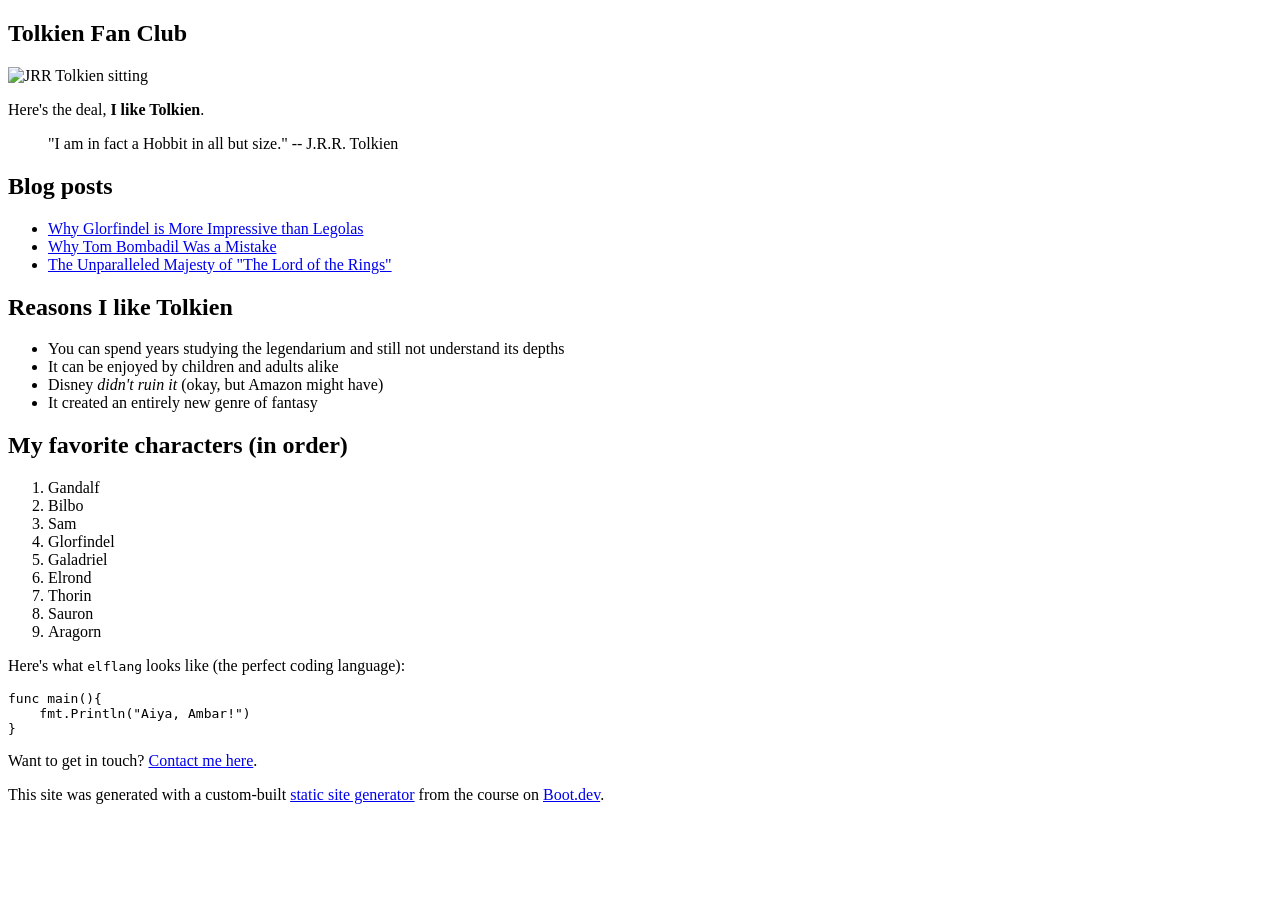
==== docs/index.html @ e8990bbd "feat: prepare project for GitHub Pages and subdirectory deployment Changed output directory to /docs" ====
<!doctype html>
<html>
  <head>
    <meta charset="utf-8" />
    <meta name="viewport" content="width=device-width, initial-scale=1" />
    <title>Tolkien Fan Club</title>
    <link href="/index.css" rel="stylesheet" />
  </head>

  <body>
    <article><div><h1>Tolkien Fan Club</h1><p><img src="/images/tolkien.png" alt="JRR Tolkien sitting"></img></p><p>Here's the deal, <b>I like Tolkien</b>.</p><blockquote>"I am in fact a Hobbit in all but size."  -- J.R.R. Tolkien</blockquote><h2>Blog posts</h2><ul><li><a href="/blog/glorfindel">Why Glorfindel is More Impressive than Legolas</a></li><li><a href="/blog/tom">Why Tom Bombadil Was a Mistake</a></li><li><a href="/blog/majesty">The Unparalleled Majesty of "The Lord of the Rings"</a></li></ul><h2>Reasons I like Tolkien</h2><ul><li>You can spend years studying the legendarium and still not understand its depths</li><li>It can be enjoyed by children and adults alike</li><li>Disney <i>didn't ruin it</i> (okay, but Amazon might have)</li><li>It created an entirely new genre of fantasy</li></ul><h2>My favorite characters (in order)</h2><ol><li>Gandalf</li><li>Bilbo</li><li>Sam</li><li>Glorfindel</li><li>Galadriel</li><li>Elrond</li><li>Thorin</li><li>Sauron</li><li>Aragorn</li></ol><p>Here's what <code>elflang</code> looks like (the perfect coding language):</p><pre><code>func main(){
    fmt.Println("Aiya, Ambar!")
}
</code></pre><p>Want to get in touch? <a href="/contact">Contact me here</a>.</p><p>This site was generated with a custom-built <a href="https://www.boot.dev/courses/build-static-site-generator-python">static site generator</a> from the course on <a href="https://www.boot.dev">Boot.dev</a>.</p></div></article>
  </body>
</html>
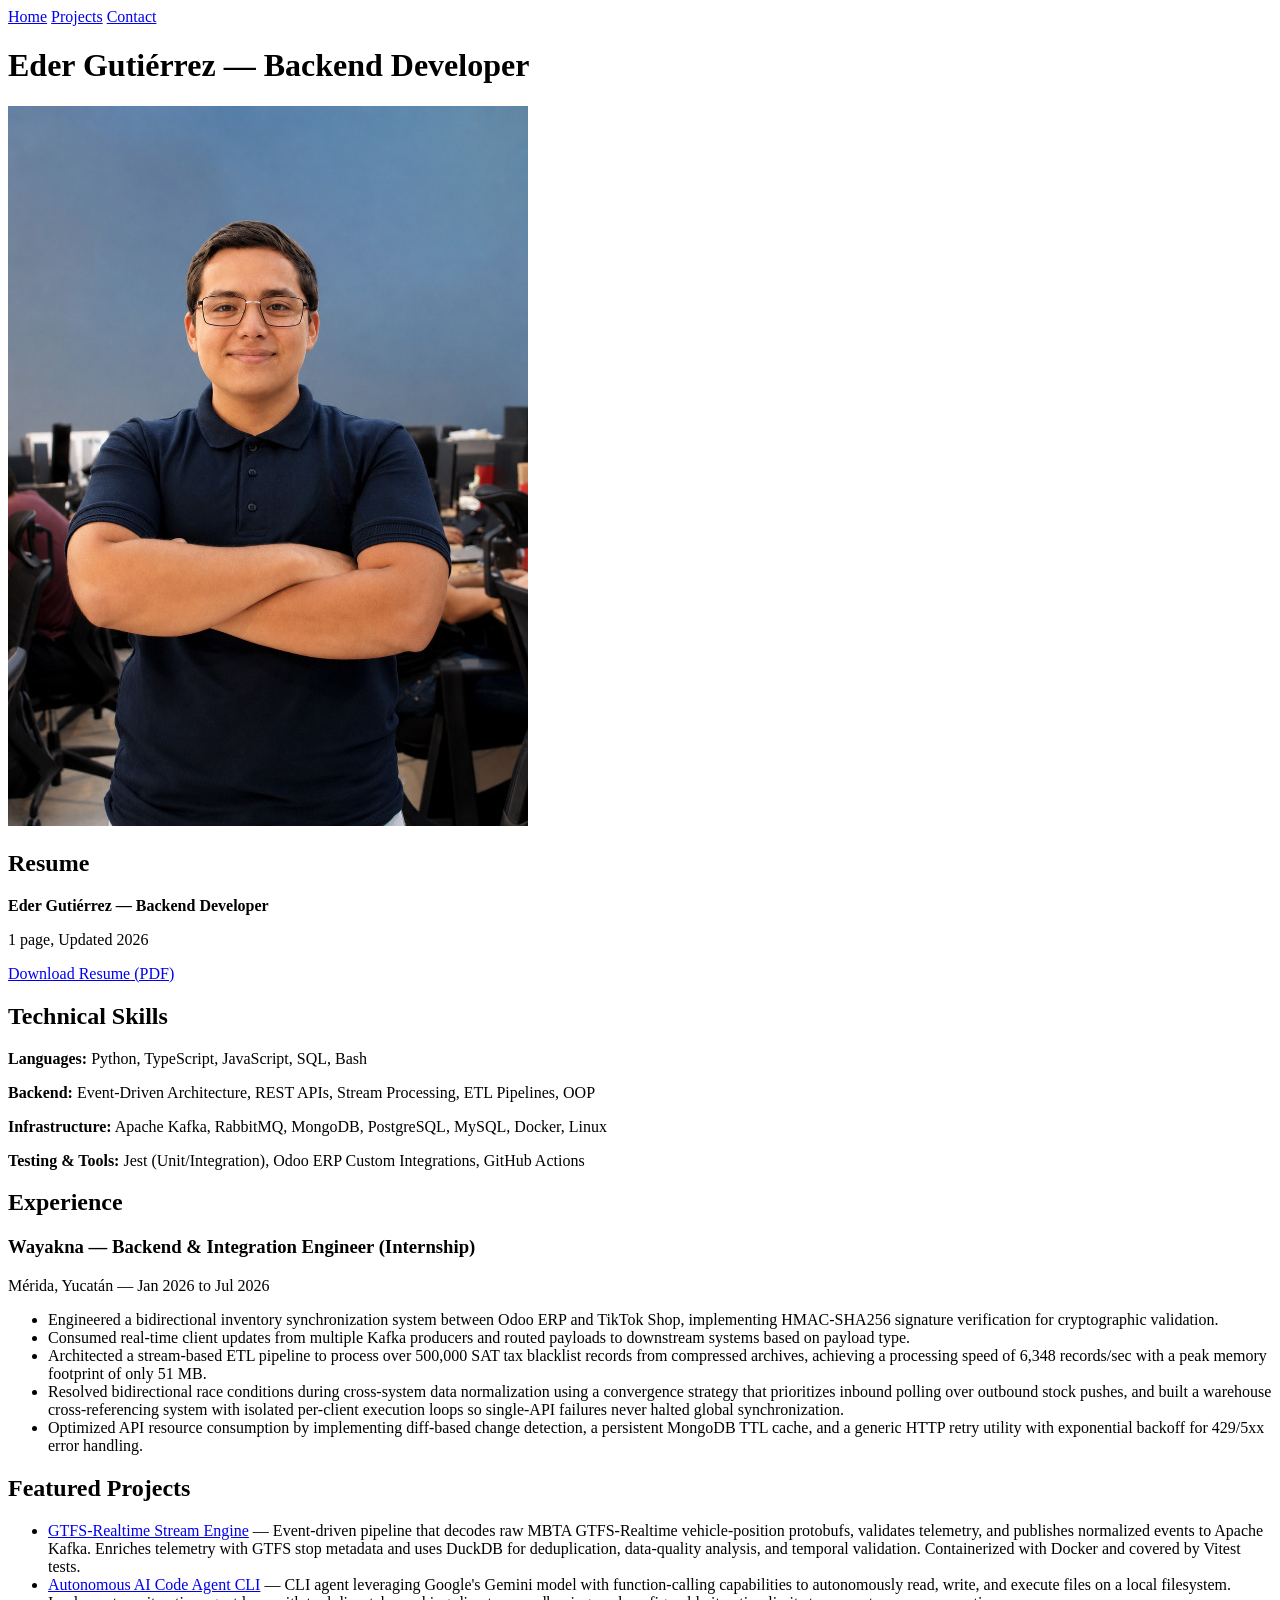
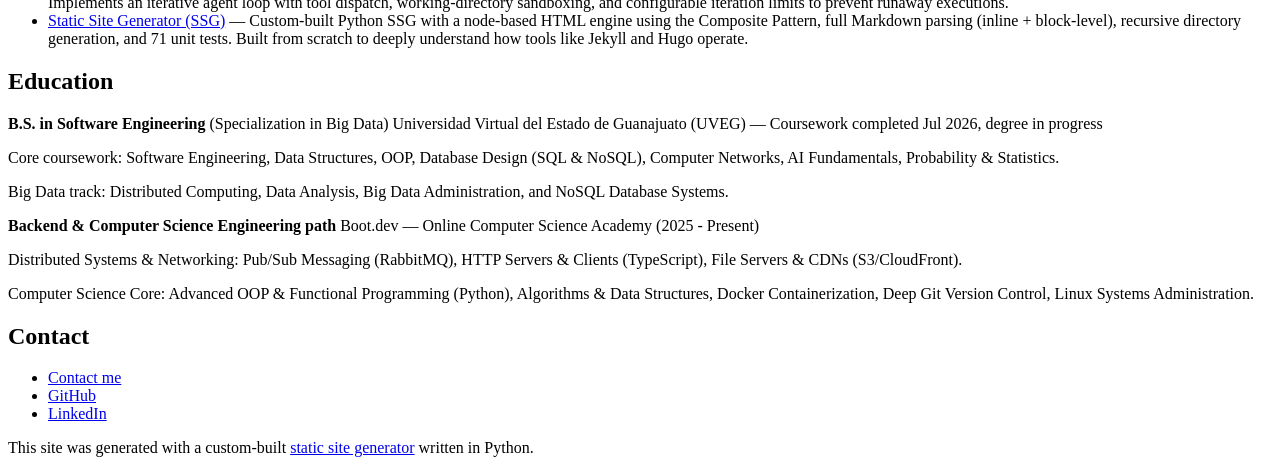
==== commit 79d9c328: "feat: Implemented personal page" ====
--- a/docs/index.html
+++ b/docs/index.html
@@ -1,16 +1,17 @@
 <!doctype html>
-<html>
+<html lang="en">
   <head>
     <meta charset="utf-8" />
     <meta name="viewport" content="width=device-width, initial-scale=1" />
-    <title>Tolkien Fan Club</title>
-    <link href="/index.css" rel="stylesheet" />
+    <title>Eder Gutiérrez — Backend Developer</title>
+    <link href="/Static-Site-Generator-in-Python/index.css" rel="stylesheet" />
   </head>
-
   <body>
-    <article><div><h1>Tolkien Fan Club</h1><p><img src="/images/tolkien.png" alt="JRR Tolkien sitting"></img></p><p>Here's the deal, <b>I like Tolkien</b>.</p><blockquote>"I am in fact a Hobbit in all but size."  -- J.R.R. Tolkien</blockquote><h2>Blog posts</h2><ul><li><a href="/blog/glorfindel">Why Glorfindel is More Impressive than Legolas</a></li><li><a href="/blog/tom">Why Tom Bombadil Was a Mistake</a></li><li><a href="/blog/majesty">The Unparalleled Majesty of "The Lord of the Rings"</a></li></ul><h2>Reasons I like Tolkien</h2><ul><li>You can spend years studying the legendarium and still not understand its depths</li><li>It can be enjoyed by children and adults alike</li><li>Disney <i>didn't ruin it</i> (okay, but Amazon might have)</li><li>It created an entirely new genre of fantasy</li></ul><h2>My favorite characters (in order)</h2><ol><li>Gandalf</li><li>Bilbo</li><li>Sam</li><li>Glorfindel</li><li>Galadriel</li><li>Elrond</li><li>Thorin</li><li>Sauron</li><li>Aragorn</li></ol><p>Here's what <code>elflang</code> looks like (the perfect coding language):</p><pre><code>func main(){
-    fmt.Println("Aiya, Ambar!")
-}
-</code></pre><p>Want to get in touch? <a href="/contact">Contact me here</a>.</p><p>This site was generated with a custom-built <a href="https://www.boot.dev/courses/build-static-site-generator-python">static site generator</a> from the course on <a href="https://www.boot.dev">Boot.dev</a>.</p></div></article>
+    <nav>
+      <a href="/Static-Site-Generator-in-Python/">Home</a>
+      <a href="/Static-Site-Generator-in-Python/projects">Projects</a>
+      <a href="/Static-Site-Generator-in-Python/contact">Contact</a>
+    </nav>
+    <main><div><h1>Eder Gutiérrez — Backend Developer</h1><p><img src="images/pp.jpeg" alt="Eder Gutiérrez"></img></p><h2>Resume</h2><p><b>Eder Gutiérrez — Backend Developer</b></p><p>1 page, Updated 2026</p><p><a href="/Static-Site-Generator-in-Python/resume/Eder_Gutierrez_Resume.pdf">Download Resume (PDF)</a></p><h2>Technical Skills</h2><p><b>Languages:</b> Python, TypeScript, JavaScript, SQL, Bash</p><p><b>Backend:</b> Event-Driven Architecture, REST APIs, Stream Processing, ETL Pipelines, OOP</p><p><b>Infrastructure:</b> Apache Kafka, RabbitMQ, MongoDB, PostgreSQL, MySQL, Docker, Linux</p><p><b>Testing & Tools:</b> Jest (Unit/Integration), Odoo ERP Custom Integrations, GitHub Actions</p><h2>Experience</h2><h3>Wayakna — Backend & Integration Engineer (Internship)</h3><p>Mérida, Yucatán — Jan 2026 to Jul 2026</p><ul><li>Engineered a bidirectional inventory synchronization system between Odoo ERP and TikTok Shop, implementing HMAC-SHA256 signature verification for cryptographic validation.</li><li>Consumed real-time client updates from multiple Kafka producers and routed payloads to downstream systems based on payload type.</li><li>Architected a stream-based ETL pipeline to process over 500,000 SAT tax blacklist records from compressed archives, achieving a processing speed of 6,348 records/sec with a peak memory footprint of only 51 MB.</li><li>Resolved bidirectional race conditions during cross-system data normalization using a convergence strategy that prioritizes inbound polling over outbound stock pushes, and built a warehouse cross-referencing system with isolated per-client execution loops so single-API failures never halted global synchronization.</li><li>Optimized API resource consumption by implementing diff-based change detection, a persistent MongoDB TTL cache, and a generic HTTP retry utility with exponential backoff for 429/5xx error handling.</li></ul><h2>Featured Projects</h2><ul><li><a href="/Static-Site-Generator-in-Python/projects/gtfs-realtime-stream-engine">GTFS-Realtime Stream Engine</a> — Event-driven pipeline that decodes raw MBTA GTFS-Realtime vehicle-position protobufs, validates telemetry, and publishes normalized events to Apache Kafka. Enriches telemetry with GTFS stop metadata and uses DuckDB for deduplication, data-quality analysis, and temporal validation. Containerized with Docker and covered by Vitest tests.</li><li><a href="/Static-Site-Generator-in-Python/projects/llm-agent">Autonomous AI Code Agent CLI</a> — CLI agent leveraging Google's Gemini model with function-calling capabilities to autonomously read, write, and execute files on a local filesystem. Implements an iterative agent loop with tool dispatch, working-directory sandboxing, and configurable iteration limits to prevent runaway executions.</li><li><a href="/Static-Site-Generator-in-Python/projects/ssg">Static Site Generator (SSG)</a> — Custom-built Python SSG with a node-based HTML engine using the Composite Pattern, full Markdown parsing (inline + block-level), recursive directory generation, and 71 unit tests. Built from scratch to deeply understand how tools like Jekyll and Hugo operate.</li></ul><h2>Education</h2><p><b>B.S. in Software Engineering</b> (Specialization in Big Data) Universidad Virtual del Estado de Guanajuato (UVEG) — Coursework completed Jul 2026, degree in progress</p><p>Core coursework: Software Engineering, Data Structures, OOP, Database Design (SQL & NoSQL), Computer Networks, AI Fundamentals, Probability & Statistics.</p><p>Big Data track: Distributed Computing, Data Analysis, Big Data Administration, and NoSQL Database Systems.</p><p><b>Backend & Computer Science Engineering path</b> Boot.dev — Online Computer Science Academy (2025 - Present)</p><p>Distributed Systems & Networking: Pub/Sub Messaging (RabbitMQ), HTTP Servers & Clients (TypeScript), File Servers & CDNs (S3/CloudFront).</p><p>Computer Science Core: Advanced OOP & Functional Programming (Python), Algorithms & Data Structures, Docker Containerization, Deep Git Version Control, Linux Systems Administration.</p><h2>Contact</h2><ul><li><a href="/Static-Site-Generator-in-Python/contact">Contact me</a></li><li><a href="https://github.com/EderGtz">GitHub</a></li><li><a href="https://linkedin.com/in/edergutierrezc">LinkedIn</a></li></ul><p>This site was generated with a custom-built <a href="https://github.com/EderGtz/SSG">static site generator</a> written in Python.</p></div></main>
   </body>
 </html>
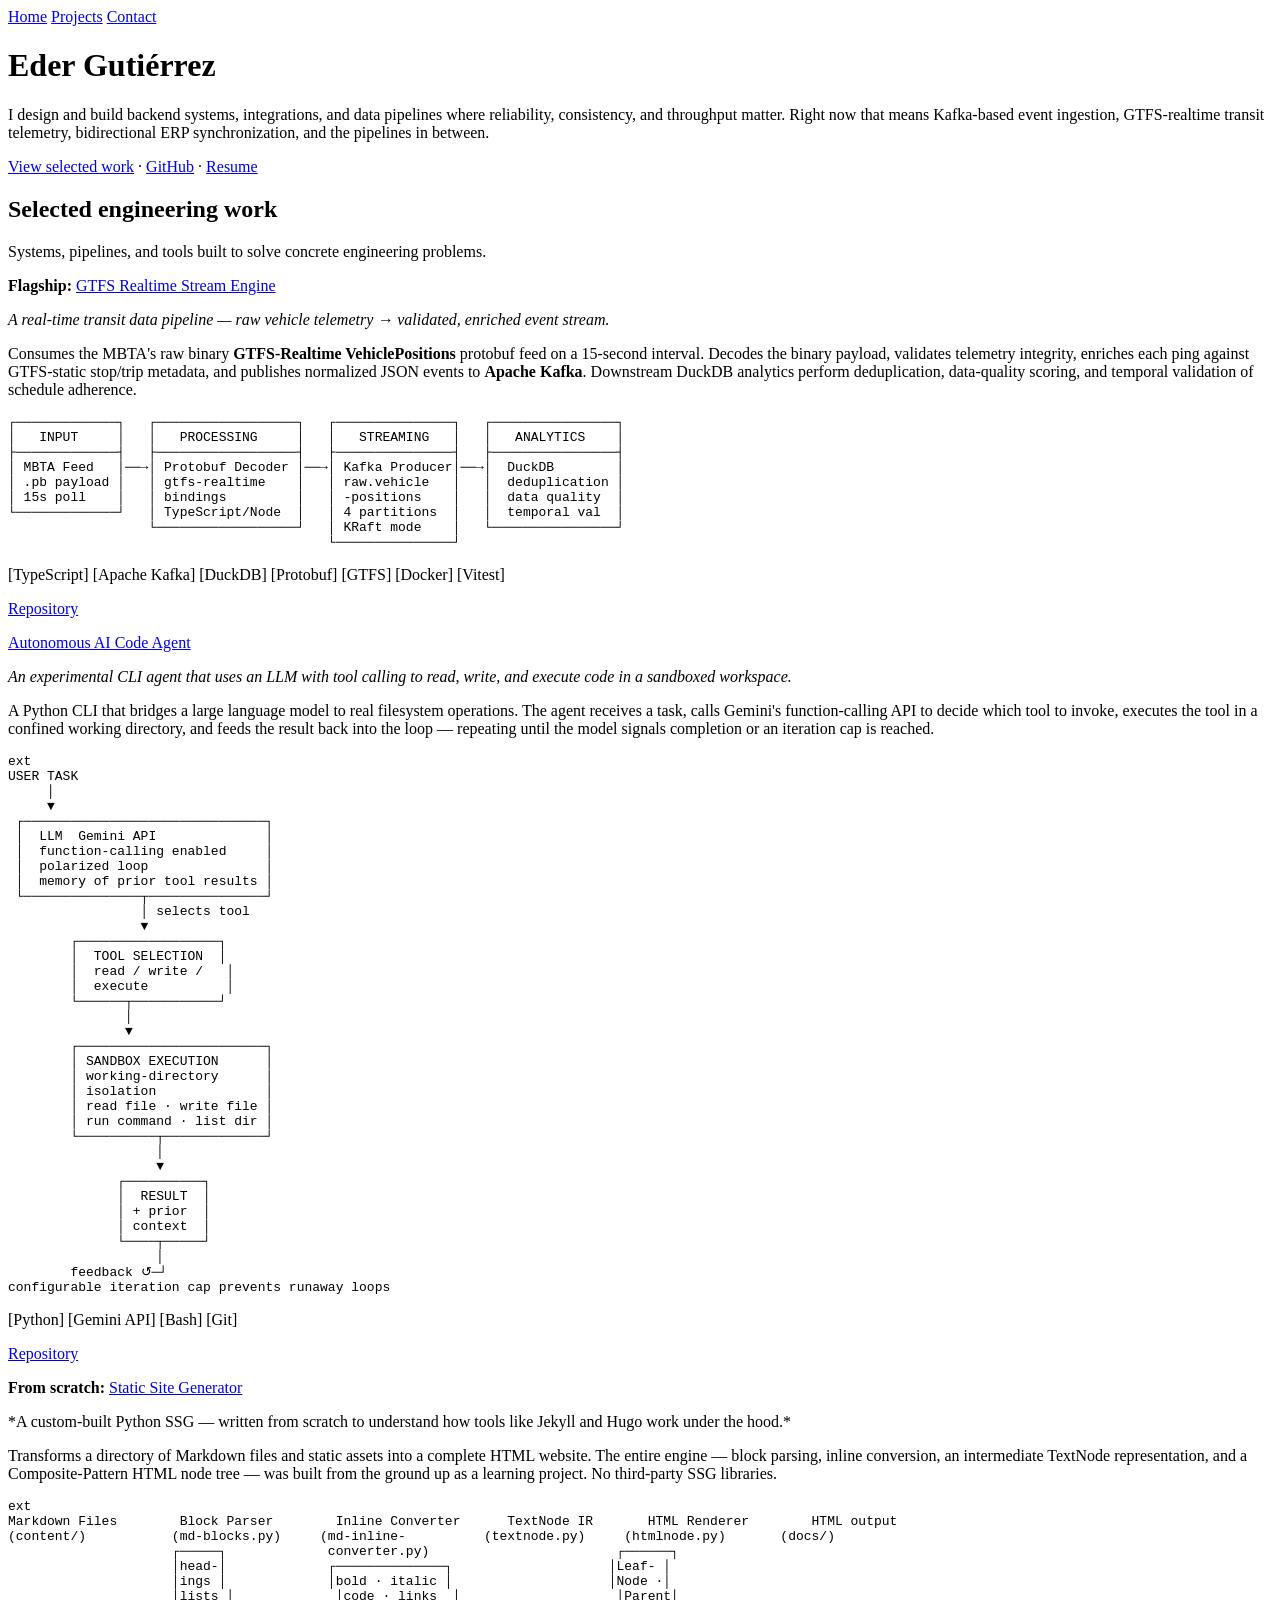
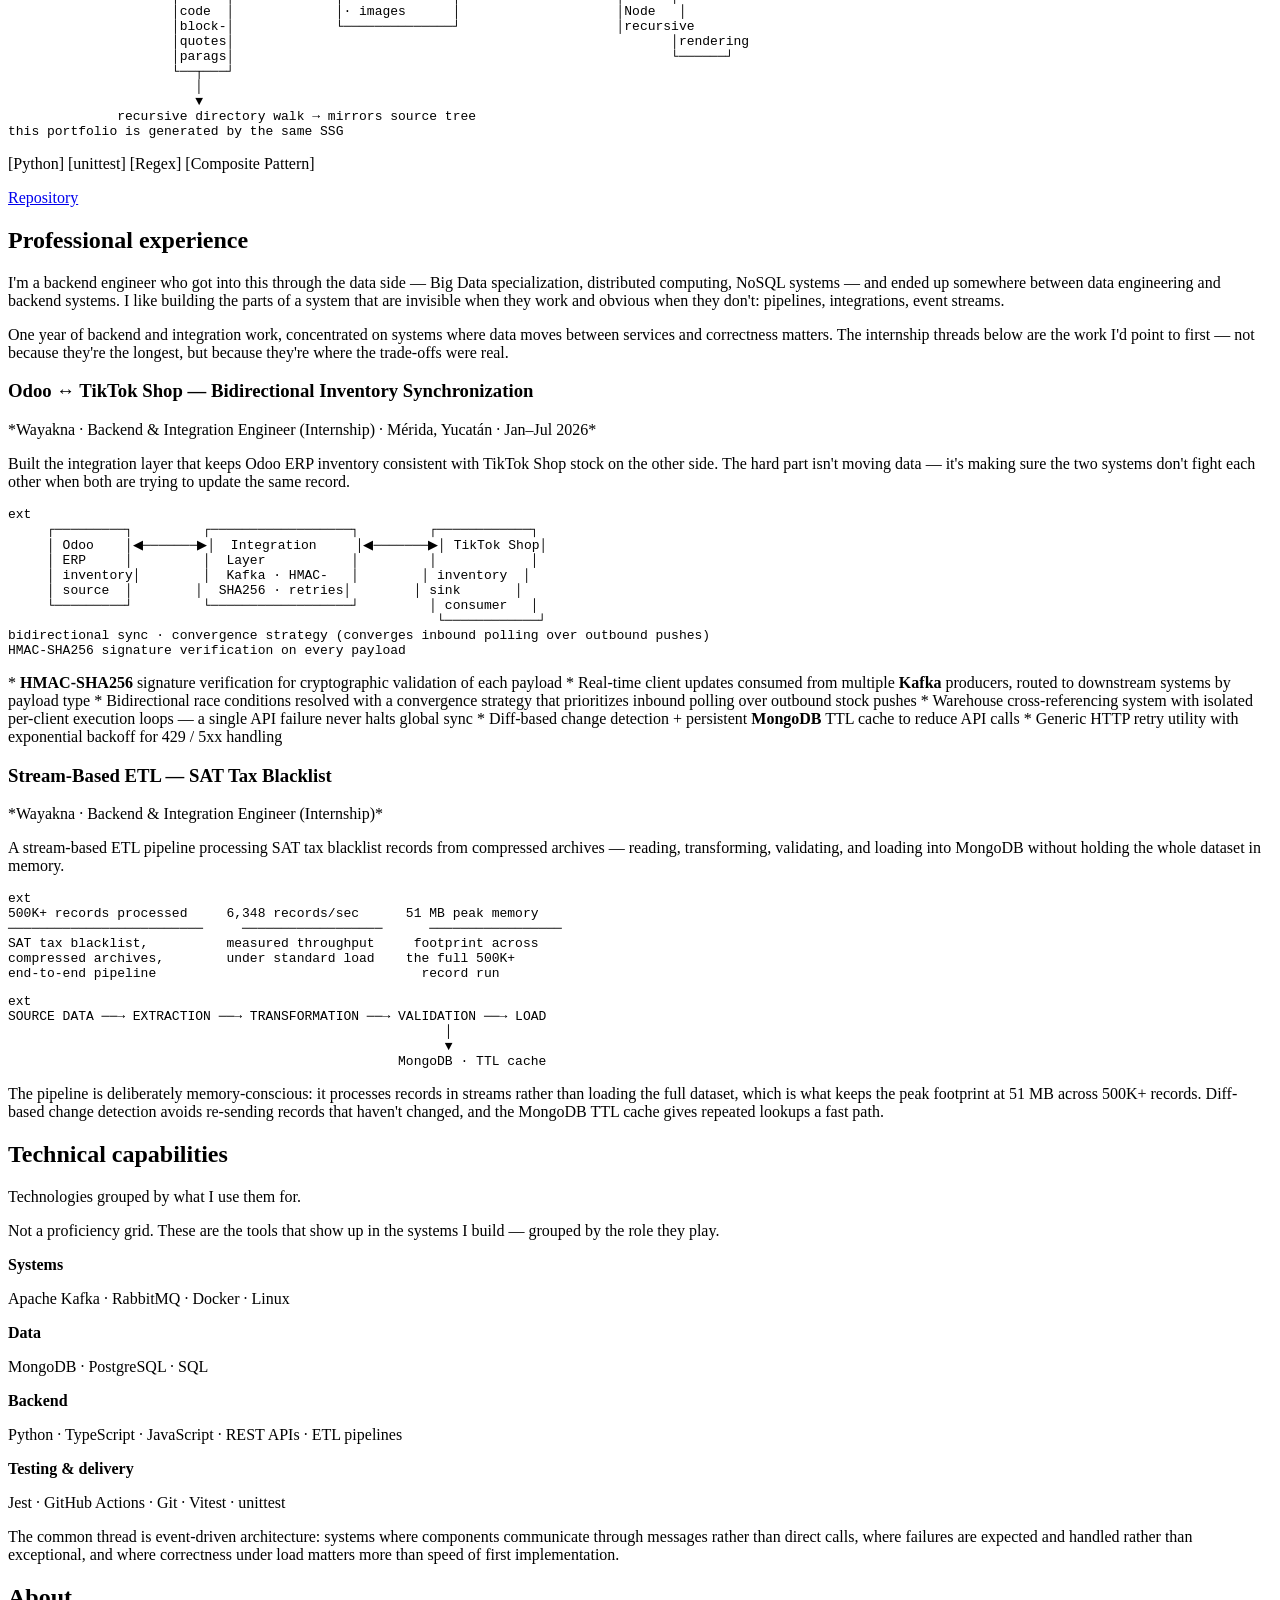
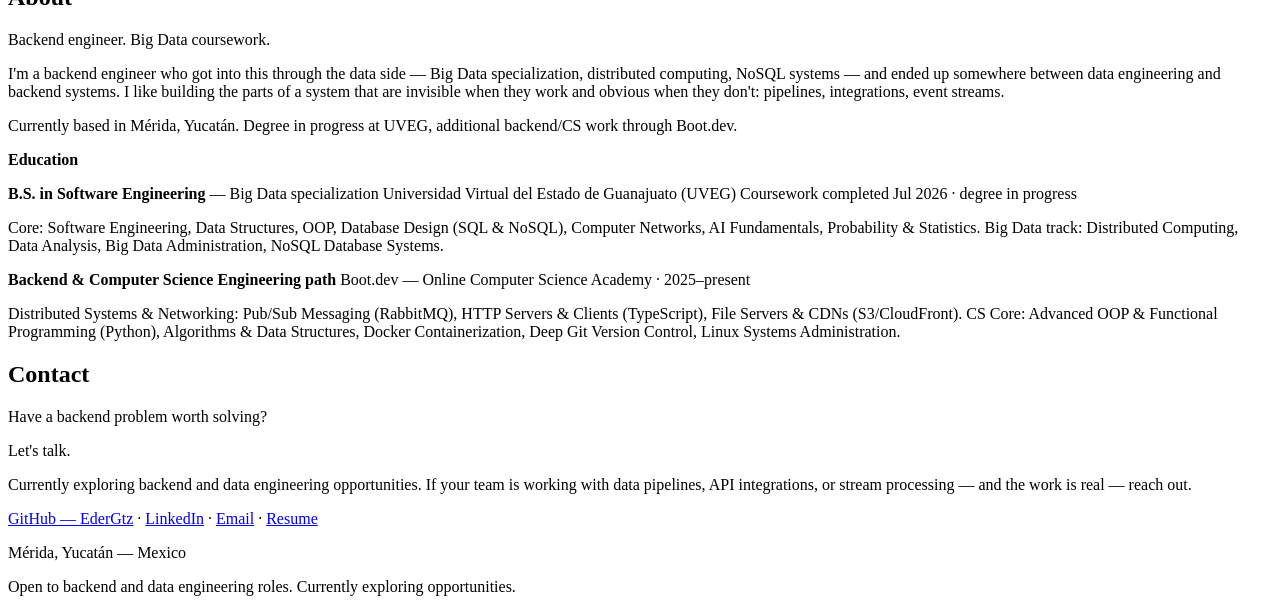
==== commit 0abf6e64: "Refactor project links and styles across documentation - Updated project links in index.html files t" ====
--- a/docs/index.html
+++ b/docs/index.html
@@ -3,15 +3,97 @@
   <head>
     <meta charset="utf-8" />
     <meta name="viewport" content="width=device-width, initial-scale=1" />
-    <title>Eder Gutiérrez — Backend Developer</title>
-    <link href="/Static-Site-Generator-in-Python/index.css" rel="stylesheet" />
+    <title>Eder Gutiérrez</title>
+    <link href="/index.css" rel="stylesheet" />
   </head>
   <body>
     <nav>
-      <a href="/Static-Site-Generator-in-Python/">Home</a>
-      <a href="/Static-Site-Generator-in-Python/projects">Projects</a>
-      <a href="/Static-Site-Generator-in-Python/contact">Contact</a>
+      <a href="/">Home</a>
+      <a href="/projects">Projects</a>
+      <a href="/contact">Contact</a>
     </nav>
-    <main><div><h1>Eder Gutiérrez — Backend Developer</h1><p><img src="images/pp.jpeg" alt="Eder Gutiérrez"></img></p><h2>Resume</h2><p><b>Eder Gutiérrez — Backend Developer</b></p><p>1 page, Updated 2026</p><p><a href="/Static-Site-Generator-in-Python/resume/Eder_Gutierrez_Resume.pdf">Download Resume (PDF)</a></p><h2>Technical Skills</h2><p><b>Languages:</b> Python, TypeScript, JavaScript, SQL, Bash</p><p><b>Backend:</b> Event-Driven Architecture, REST APIs, Stream Processing, ETL Pipelines, OOP</p><p><b>Infrastructure:</b> Apache Kafka, RabbitMQ, MongoDB, PostgreSQL, MySQL, Docker, Linux</p><p><b>Testing & Tools:</b> Jest (Unit/Integration), Odoo ERP Custom Integrations, GitHub Actions</p><h2>Experience</h2><h3>Wayakna — Backend & Integration Engineer (Internship)</h3><p>Mérida, Yucatán — Jan 2026 to Jul 2026</p><ul><li>Engineered a bidirectional inventory synchronization system between Odoo ERP and TikTok Shop, implementing HMAC-SHA256 signature verification for cryptographic validation.</li><li>Consumed real-time client updates from multiple Kafka producers and routed payloads to downstream systems based on payload type.</li><li>Architected a stream-based ETL pipeline to process over 500,000 SAT tax blacklist records from compressed archives, achieving a processing speed of 6,348 records/sec with a peak memory footprint of only 51 MB.</li><li>Resolved bidirectional race conditions during cross-system data normalization using a convergence strategy that prioritizes inbound polling over outbound stock pushes, and built a warehouse cross-referencing system with isolated per-client execution loops so single-API failures never halted global synchronization.</li><li>Optimized API resource consumption by implementing diff-based change detection, a persistent MongoDB TTL cache, and a generic HTTP retry utility with exponential backoff for 429/5xx error handling.</li></ul><h2>Featured Projects</h2><ul><li><a href="/Static-Site-Generator-in-Python/projects/gtfs-realtime-stream-engine">GTFS-Realtime Stream Engine</a> — Event-driven pipeline that decodes raw MBTA GTFS-Realtime vehicle-position protobufs, validates telemetry, and publishes normalized events to Apache Kafka. Enriches telemetry with GTFS stop metadata and uses DuckDB for deduplication, data-quality analysis, and temporal validation. Containerized with Docker and covered by Vitest tests.</li><li><a href="/Static-Site-Generator-in-Python/projects/llm-agent">Autonomous AI Code Agent CLI</a> — CLI agent leveraging Google's Gemini model with function-calling capabilities to autonomously read, write, and execute files on a local filesystem. Implements an iterative agent loop with tool dispatch, working-directory sandboxing, and configurable iteration limits to prevent runaway executions.</li><li><a href="/Static-Site-Generator-in-Python/projects/ssg">Static Site Generator (SSG)</a> — Custom-built Python SSG with a node-based HTML engine using the Composite Pattern, full Markdown parsing (inline + block-level), recursive directory generation, and 71 unit tests. Built from scratch to deeply understand how tools like Jekyll and Hugo operate.</li></ul><h2>Education</h2><p><b>B.S. in Software Engineering</b> (Specialization in Big Data) Universidad Virtual del Estado de Guanajuato (UVEG) — Coursework completed Jul 2026, degree in progress</p><p>Core coursework: Software Engineering, Data Structures, OOP, Database Design (SQL & NoSQL), Computer Networks, AI Fundamentals, Probability & Statistics.</p><p>Big Data track: Distributed Computing, Data Analysis, Big Data Administration, and NoSQL Database Systems.</p><p><b>Backend & Computer Science Engineering path</b> Boot.dev — Online Computer Science Academy (2025 - Present)</p><p>Distributed Systems & Networking: Pub/Sub Messaging (RabbitMQ), HTTP Servers & Clients (TypeScript), File Servers & CDNs (S3/CloudFront).</p><p>Computer Science Core: Advanced OOP & Functional Programming (Python), Algorithms & Data Structures, Docker Containerization, Deep Git Version Control, Linux Systems Administration.</p><h2>Contact</h2><ul><li><a href="/Static-Site-Generator-in-Python/contact">Contact me</a></li><li><a href="https://github.com/EderGtz">GitHub</a></li><li><a href="https://linkedin.com/in/edergutierrezc">LinkedIn</a></li></ul><p>This site was generated with a custom-built <a href="https://github.com/EderGtz/SSG">static site generator</a> written in Python.</p></div></main>
+    <main><div><h1>Eder Gutiérrez</h1><p>I design and build backend systems, integrations, and data pipelines where reliability, consistency, and throughput matter. Right now that means Kafka-based event ingestion, GTFS-realtime transit telemetry, bidirectional ERP synchronization, and the pipelines in between.</p><p><a href="/projects">View selected work</a> · <a href="https://github.com/EderGtz">GitHub</a> · <a href="/resume/Eder_Gutierrez_Resume.pdf">Resume</a></p><h2>Selected engineering work</h2><p>Systems, pipelines, and tools built to solve concrete engineering problems.</p><p><b>Flagship:</b> <a href="/projects/gtfs-realtime-stream-engine">GTFS Realtime Stream Engine</a></p><p><i>A real-time transit data pipeline — raw vehicle telemetry → validated, enriched event stream.</i></p><p>Consumes the MBTA's raw binary <b>GTFS-Realtime VehiclePositions</b> protobuf feed on a 15-second interval. Decodes the binary payload, validates telemetry integrity, enriches each ping against GTFS-static stop/trip metadata, and publishes normalized JSON events to <b>Apache Kafka</b>. Downstream DuckDB analytics perform deduplication, data-quality scoring, and temporal validation of schedule adherence.</p><pre><code>┌─────────────┐   ┌──────────────────┐   ┌───────────────┐   ┌────────────────┐
+│   INPUT     │   │   PROCESSING     │   │   STREAMING   │   │   ANALYTICS    │
+├─────────────┤   ├──────────────────┤   ├───────────────┤   ├────────────────┤
+│ MBTA Feed   │──→│ Protobuf Decoder │──→│ Kafka Producer│──→│  DuckDB        │
+│ .pb payload │   │ gtfs-realtime    │   │ raw.vehicle   │   │  deduplication │
+│ 15s poll    │   │ bindings         │   │ -positions    │   │  data quality  │
+└─────────────┘   │ TypeScript/Node  │   │ 4 partitions  │   │  temporal val  │
+                  └──────────────────┘   │ KRaft mode    │   └────────────────┘
+                                         └───────────────┘
+</code></pre><p>[TypeScript] [Apache Kafka] [DuckDB] [Protobuf] [GTFS] [Docker] [Vitest]</p><p><a href="https://github.com/EderGtz/GTFS-Realtime-Stream-Engine">Repository</a></p><p><a href="/projects/llm-agent">Autonomous AI Code Agent</a></p><p><i>An experimental CLI agent that uses an LLM with tool calling to read, write, and execute code in a sandboxed workspace.</i></p><p>A Python CLI that bridges a large language model to real filesystem operations. The agent receives a task, calls Gemini's function-calling API to decide which tool to invoke, executes the tool in a confined working directory, and feeds the result back into the loop — repeating until the model signals completion or an iteration cap is reached.</p><pre><code>ext
+USER TASK
+     │
+     ▼
+ ┌───────────────────────────────┐
+ │  LLM  Gemini API              │
+ │  function-calling enabled     │
+ │  polarized loop               │
+ │  memory of prior tool results │
+ └───────────────┬───────────────┘
+                 │ selects tool
+                 ▼
+        ┌──────────────────┐
+        │  TOOL SELECTION  │
+        │  read / write /   │
+        │  execute          │
+        └──────┬───────────┘
+               │
+               ▼
+        ┌────────────────────────┐
+        │ SANDBOX EXECUTION      │
+        │ working-directory      │
+        │ isolation              │
+        │ read file · write file │
+        │ run command · list dir │
+        └──────────┬─────────────┘
+                   │
+                   ▼
+              ┌──────────┐
+              │  RESULT  │
+              │ + prior  │
+              │ context  │
+              └────┬─────┘
+                   │
+        feedback ↺─┘
+configurable iteration cap prevents runaway loops
+</code></pre><p>[Python] [Gemini API] [Bash] [Git]</p><p><a href="https://github.com/EderGtz/LLM-Agent">Repository</a></p><p><b>From scratch:</b> <a href="/projects/ssg">Static Site Generator</a></p><p>*A custom-built Python SSG — written from scratch to understand how tools like Jekyll and Hugo work under the hood.*</p><p>Transforms a directory of Markdown files and static assets into a complete HTML website. The entire engine — block parsing, inline conversion, an intermediate TextNode representation, and a Composite-Pattern HTML node tree — was built from the ground up as a learning project. No third-party SSG libraries.</p><pre><code>ext
+Markdown Files        Block Parser        Inline Converter      TextNode IR       HTML Renderer        HTML output
+(content/)           (md-blocks.py)     (md-inline-          (textnode.py)     (htmlnode.py)       (docs/)
+                     ┌─────┐             converter.py)                        ┌──────┐
+                     │head-│             ┌──────────────┐                    │Leaf- │
+                     │ings │             │bold · italic │                    │Node ·│
+                     │lists │             │code · links  │                    │Parent│
+                     │code  │             │· images      │                    │Node   │
+                     │block-│             └──────────────┘                    │recursive
+                     │quotes│                                                        │rendering
+                     │parags│                                                        └──────┘
+                     └──┬───┘
+                        │
+                        ▼
+              recursive directory walk → mirrors source tree
+this portfolio is generated by the same SSG
+</code></pre><p>[Python] [unittest] [Regex] [Composite Pattern]</p><p><a href="https://github.com/EderGtz/SSG">Repository</a></p><h2>Professional experience</h2><p>I'm a backend engineer who got into this through the data side — Big Data specialization, distributed computing, NoSQL systems — and ended up somewhere between data engineering and backend systems. I like building the parts of a system that are invisible when they work and obvious when they don't: pipelines, integrations, event streams.</p><p>One year of backend and integration work, concentrated on systems where data moves between services and correctness matters. The internship threads below are the work I'd point to first — not because they're the longest, but because they're where the trade-offs were real.</p><h3>Odoo ↔ TikTok Shop — Bidirectional Inventory Synchronization</h3><p>*Wayakna · Backend & Integration Engineer (Internship) · Mérida, Yucatán · Jan–Jul 2026*</p><p>Built the integration layer that keeps Odoo ERP inventory consistent with TikTok Shop stock on the other side. The hard part isn't moving data — it's making sure the two systems don't fight each other when both are trying to update the same record.</p><pre><code>ext
+     ┌─────────┐         ┌──────────────────┐         ┌────────────┐
+     │ Odoo    │◀───────▶│  Integration     │◀───────▶│ TikTok Shop│
+     │ ERP     │         │  Layer           │         │            │
+     │ inventory│        │  Kafka · HMAC-   │        │ inventory  │
+     │ source  │        │  SHA256 · retries│        │ sink       │
+     └─────────┘         └──────────────────┘         │ consumer   │
+                                                       └────────────┘
+bidirectional sync · convergence strategy (converges inbound polling over outbound pushes)
+HMAC-SHA256 signature verification on every payload
+</code></pre><p>* <b>HMAC-SHA256</b> signature verification for cryptographic validation of each payload * Real-time client updates consumed from multiple <b>Kafka</b> producers, routed to downstream systems by payload type * Bidirectional race conditions resolved with a convergence strategy that prioritizes inbound polling over outbound stock pushes * Warehouse cross-referencing system with isolated per-client execution loops — a single API failure never halts global sync * Diff-based change detection + persistent <b>MongoDB</b> TTL cache to reduce API calls * Generic HTTP retry utility with exponential backoff for 429 / 5xx handling</p><h3>Stream-Based ETL — SAT Tax Blacklist</h3><p>*Wayakna · Backend & Integration Engineer (Internship)*</p><p>A stream-based ETL pipeline processing SAT tax blacklist records from compressed archives — reading, transforming, validating, and loading into MongoDB without holding the whole dataset in memory.</p><pre><code>ext
+500K+ records processed     6,348 records/sec      51 MB peak memory
+─────────────────────────     ──────────────────      ─────────────────
+SAT tax blacklist,          measured throughput     footprint across
+compressed archives,        under standard load    the full 500K+
+end-to-end pipeline                                  record run
+</code></pre><pre><code>ext
+SOURCE DATA ──→ EXTRACTION ──→ TRANSFORMATION ──→ VALIDATION ──→ LOAD
+                                                        │
+                                                        ▼
+                                                  MongoDB · TTL cache
+</code></pre><p>The pipeline is deliberately memory-conscious: it processes records in streams rather than loading the full dataset, which is what keeps the peak footprint at 51 MB across 500K+ records. Diff-based change detection avoids re-sending records that haven't changed, and the MongoDB TTL cache gives repeated lookups a fast path.</p><h2>Technical capabilities</h2><p>Technologies grouped by what I use them for.</p><p>Not a proficiency grid. These are the tools that show up in the systems I build — grouped by the role they play.</p><p><b>Systems</b></p><p>Apache Kafka · RabbitMQ · Docker · Linux</p><p><b>Data</b></p><p>MongoDB · PostgreSQL · SQL</p><p><b>Backend</b></p><p>Python · TypeScript · JavaScript · REST APIs · ETL pipelines</p><p><b>Testing & delivery</b></p><p>Jest · GitHub Actions · Git · Vitest · unittest</p><p>The common thread is event-driven architecture: systems where components communicate through messages rather than direct calls, where failures are expected and handled rather than exceptional, and where correctness under load matters more than speed of first implementation.</p><h2>About</h2><p>Backend engineer. Big Data coursework.</p><p>I'm a backend engineer who got into this through the data side — Big Data specialization, distributed computing, NoSQL systems — and ended up somewhere between data engineering and backend systems. I like building the parts of a system that are invisible when they work and obvious when they don't: pipelines, integrations, event streams.</p><p>Currently based in Mérida, Yucatán. Degree in progress at UVEG, additional backend/CS work through Boot.dev.</p><p><b>Education</b></p><p><b>B.S. in Software Engineering</b> — Big Data specialization Universidad Virtual del Estado de Guanajuato (UVEG) Coursework completed Jul 2026 · degree in progress</p><p>Core: Software Engineering, Data Structures, OOP, Database Design (SQL & NoSQL), Computer Networks, AI Fundamentals, Probability & Statistics. Big Data track: Distributed Computing, Data Analysis, Big Data Administration, NoSQL Database Systems.</p><p><b>Backend & Computer Science Engineering path</b> Boot.dev — Online Computer Science Academy · 2025–present</p><p>Distributed Systems & Networking: Pub/Sub Messaging (RabbitMQ), HTTP Servers & Clients (TypeScript), File Servers & CDNs (S3/CloudFront). CS Core: Advanced OOP & Functional Programming (Python), Algorithms & Data Structures, Docker Containerization, Deep Git Version Control, Linux Systems Administration.</p><h2>Contact</h2><p>Have a backend problem worth solving?</p><p>Let's talk.</p><p>Currently exploring backend and data engineering opportunities. If your team is working with data pipelines, API integrations, or stream processing — and the work is real — reach out.</p><p><a href="https://github.com/EderGtz">GitHub — EderGtz</a> · <a href="https://linkedin.com/in/edergutierrezc">LinkedIn</a> · <a href="mailto:gutierrezeder64@gmail.com">Email</a> · <a href="/resume/Eder_Gutierrez_Resume.pdf">Resume</a></p><p>Mérida, Yucatán — Mexico</p><p>Open to backend and data engineering roles. Currently exploring opportunities.</p></div></main>
   </body>
 </html>
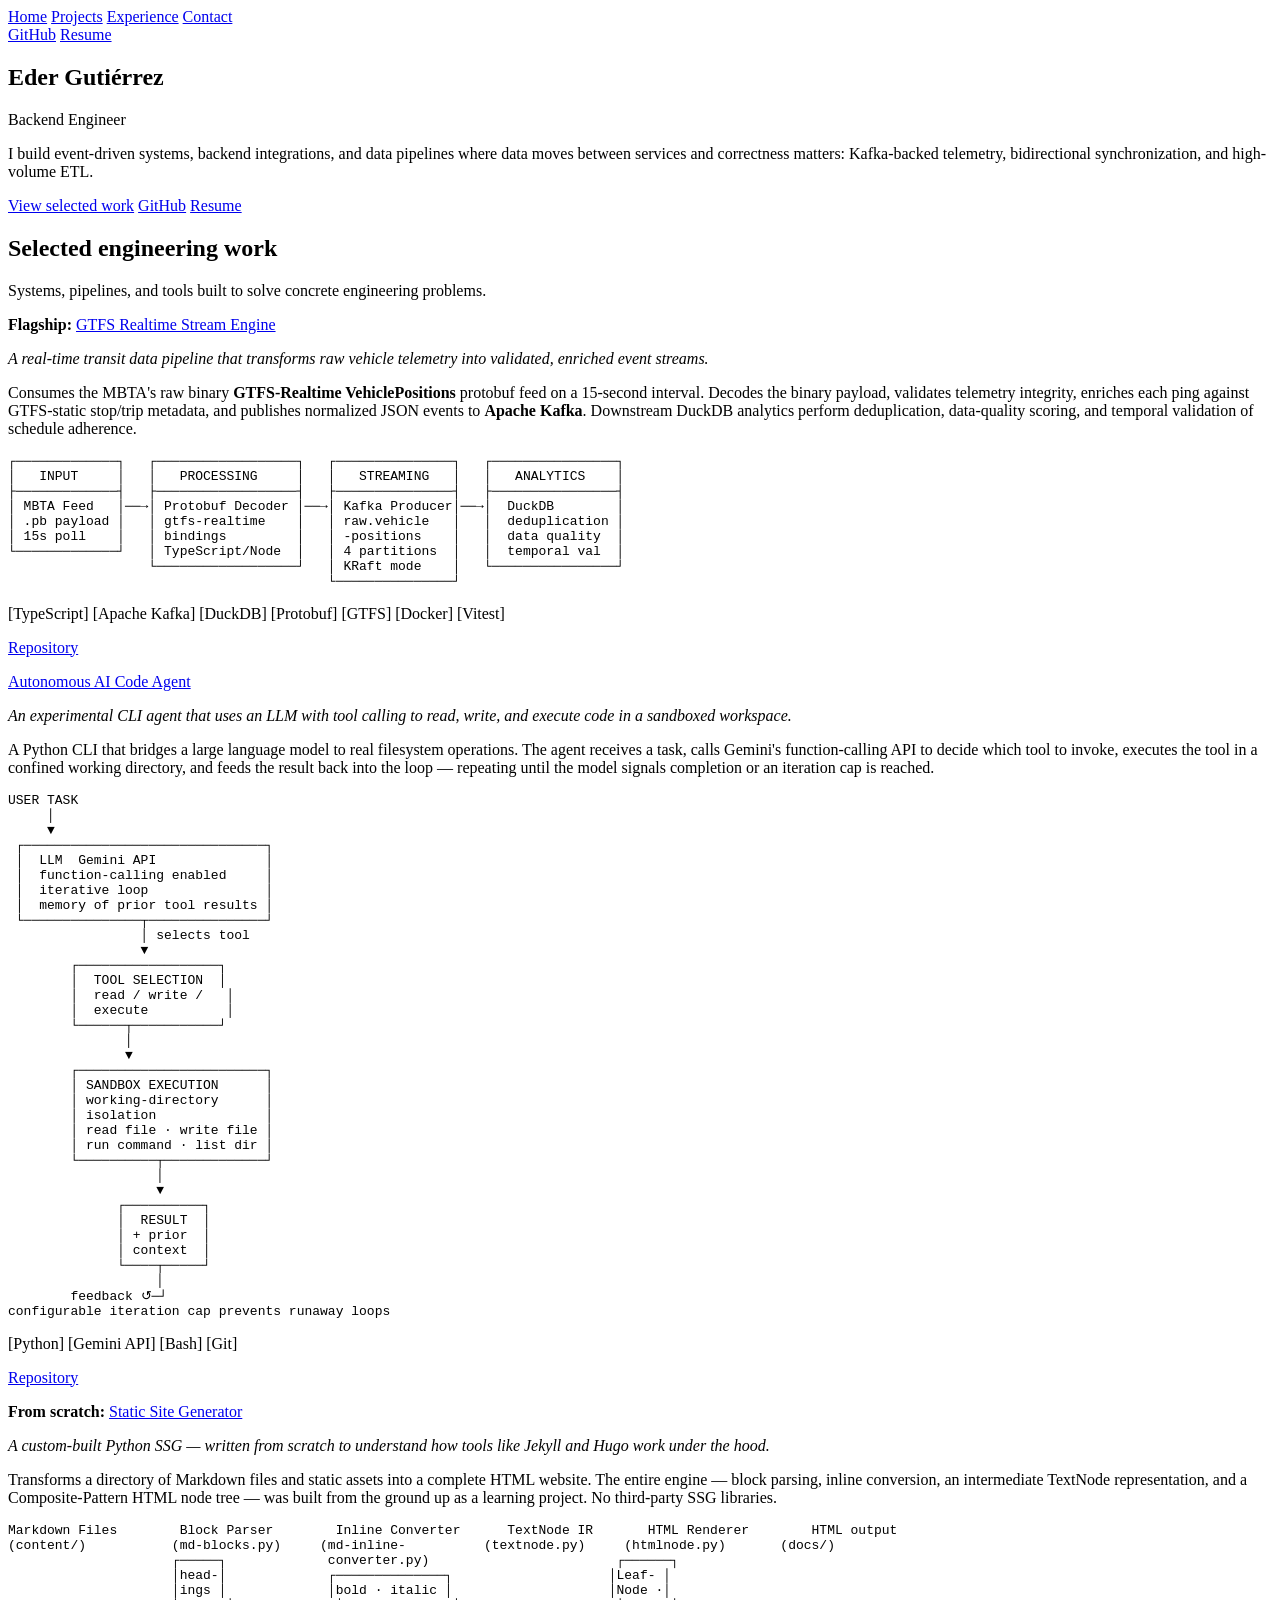
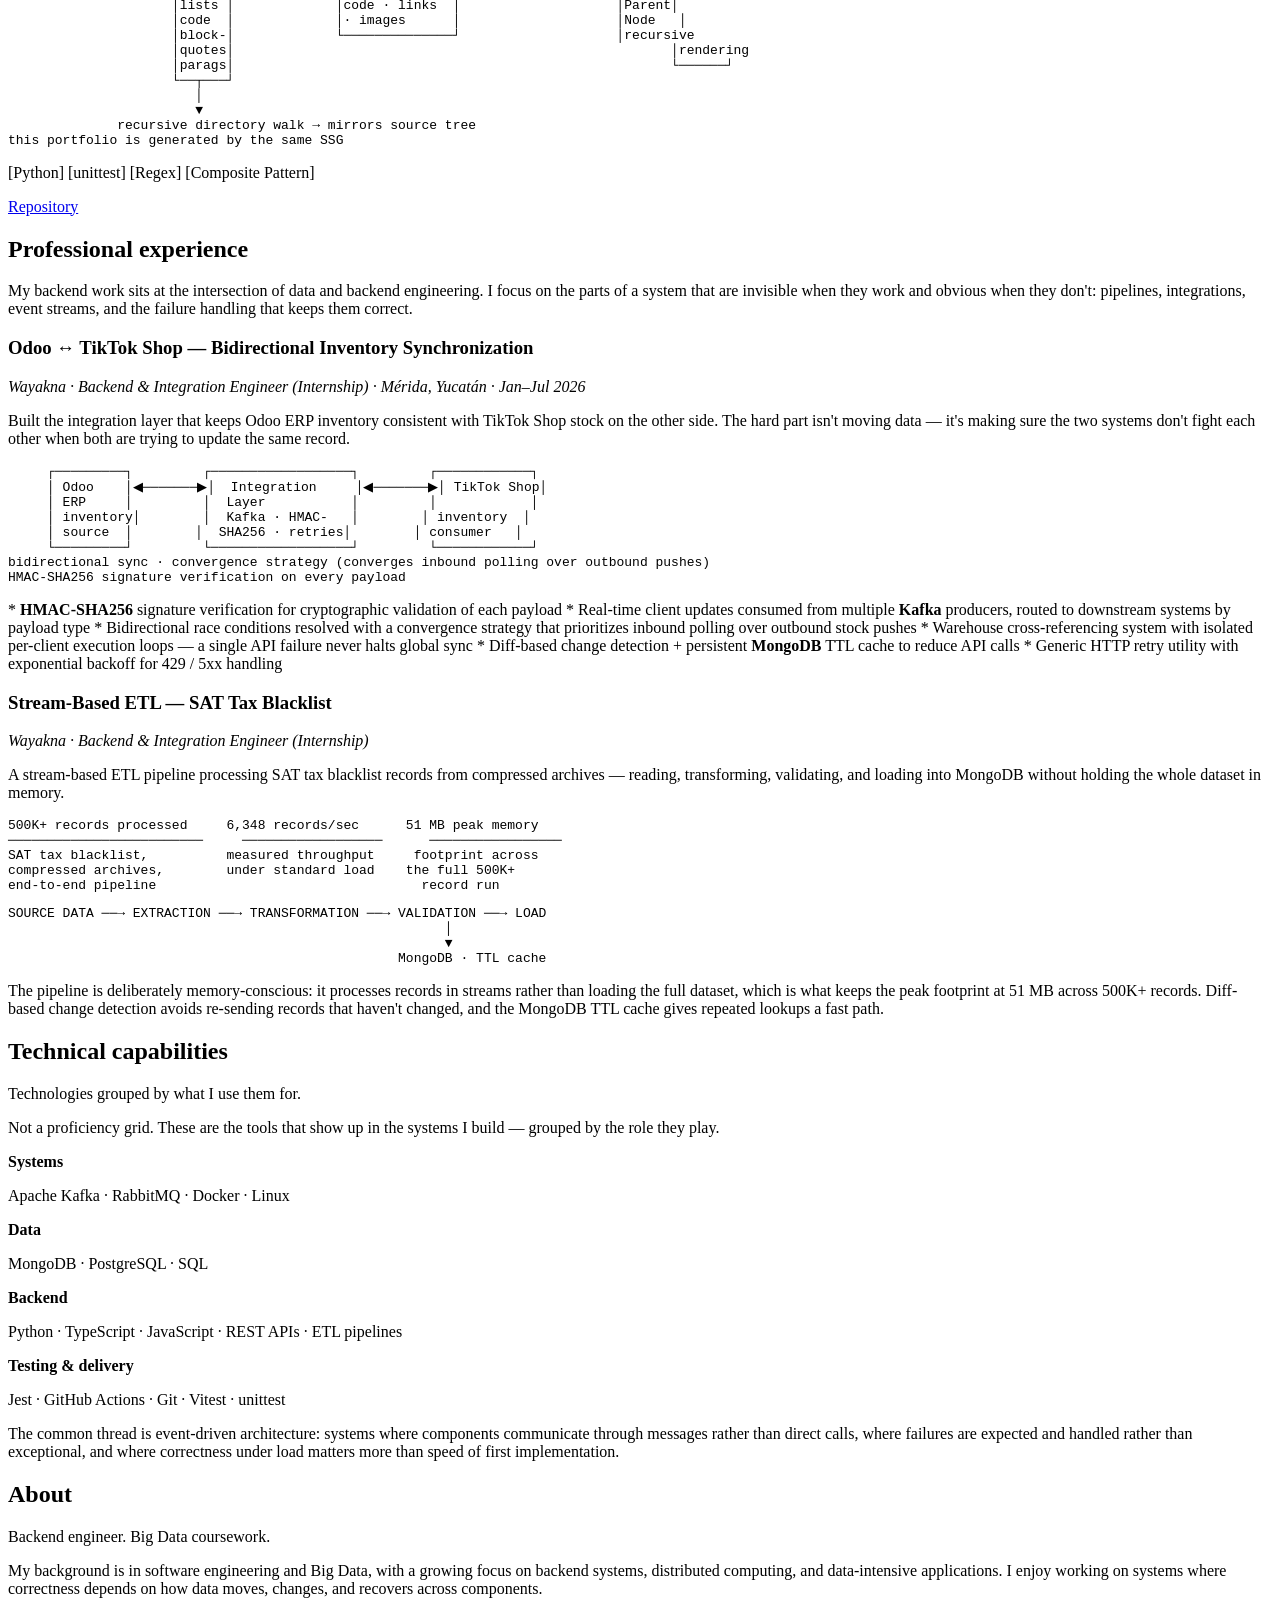
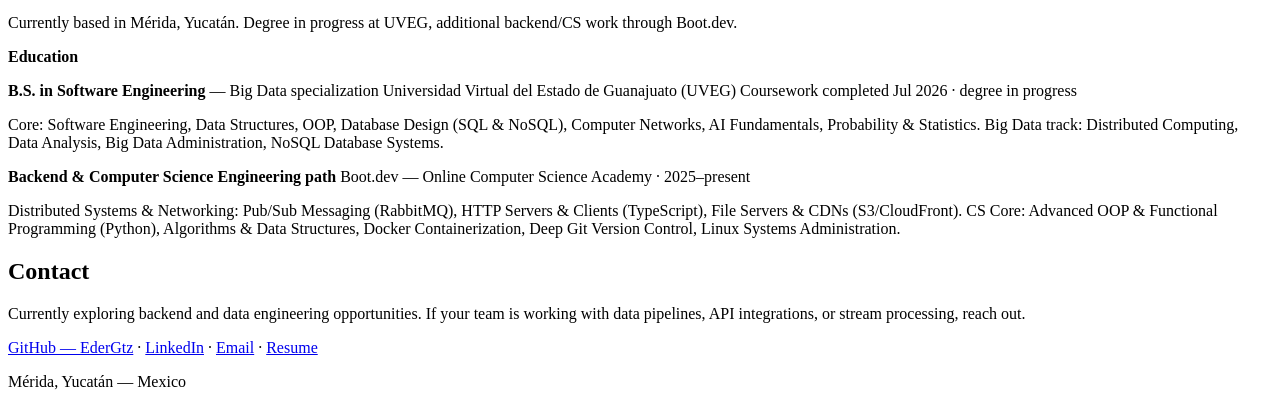
==== commit 600b2760: "feat: built  html files" ====
--- a/docs/index.html
+++ b/docs/index.html
@@ -3,16 +3,39 @@
   <head>
     <meta charset="utf-8" />
     <meta name="viewport" content="width=device-width, initial-scale=1" />
-    <title>Eder Gutiérrez</title>
+    <title>Eder Gutiérrez — Backend Engineer</title>
+    <meta name="description" content="Backend engineer building event-driven systems, integrations, and data-intensive applications." />
+    <link rel="canonical" href="https://edergtz.github.io/" />
+    <meta property="og:title" content="Eder Gutiérrez — Backend Engineer" />
+    <meta property="og:image" content="https://edergtz.github.io/og-image.png" />
+    <meta property="og:type" content="website" />
+    <meta name="twitter:card" content="summary_large_image" />
+    <meta name="twitter:title" content="Eder Gutiérrez — Backend Engineer" />
+    <meta name="twitter:description" content="Backend engineer building event-driven systems, integrations, and data-intensive applications." />
+    <meta name="twitter:image" content="https://edergtz.github.io/og-image.png" />
+    <link rel="icon" href="/favicon.svg" type="image/svg+xml" />
     <link href="/index.css" rel="stylesheet" />
   </head>
   <body>
     <nav>
-      <a href="/">Home</a>
-      <a href="/projects">Projects</a>
-      <a href="/contact">Contact</a>
+      <div class="nav-left">
+        <a href="/">Home</a>
+        <a href="/projects">Projects</a>
+        <a href="/experience">Experience</a>
+        <a href="/contact">Contact</a>
+      </div>
+      <div class="nav-right">
+        <a href="https://github.com/EderGtz">GitHub</a>
+        <a href="/resume/Eder_Gutierrez_Resume.pdf">Resume</a>
+      </div>
     </nav>
-    <main><div><h1>Eder Gutiérrez</h1><p>I design and build backend systems, integrations, and data pipelines where reliability, consistency, and throughput matter. Right now that means Kafka-based event ingestion, GTFS-realtime transit telemetry, bidirectional ERP synchronization, and the pipelines in between.</p><p><a href="/projects">View selected work</a> · <a href="https://github.com/EderGtz">GitHub</a> · <a href="/resume/Eder_Gutierrez_Resume.pdf">Resume</a></p><h2>Selected engineering work</h2><p>Systems, pipelines, and tools built to solve concrete engineering problems.</p><p><b>Flagship:</b> <a href="/projects/gtfs-realtime-stream-engine">GTFS Realtime Stream Engine</a></p><p><i>A real-time transit data pipeline — raw vehicle telemetry → validated, enriched event stream.</i></p><p>Consumes the MBTA's raw binary <b>GTFS-Realtime VehiclePositions</b> protobuf feed on a 15-second interval. Decodes the binary payload, validates telemetry integrity, enriches each ping against GTFS-static stop/trip metadata, and publishes normalized JSON events to <b>Apache Kafka</b>. Downstream DuckDB analytics perform deduplication, data-quality scoring, and temporal validation of schedule adherence.</p><pre><code>┌─────────────┐   ┌──────────────────┐   ┌───────────────┐   ┌────────────────┐
+    <main><section class="slot hero"><div><h1>Eder Gutiérrez</h1><div class="role">Backend Engineer</div><p class="tagline">I build event-driven systems, backend integrations, and data pipelines where data moves between services and correctness matters: Kafka-backed telemetry, bidirectional synchronization, and high-volume ETL.</p>
+<div class="cta-row">
+  <a class="primary" href="/projects">View selected work</a>
+  <a class="primary" href="https://github.com/EderGtz">GitHub</a>
+  <a class="primary" href="/resume/Eder_Gutierrez_Resume.pdf">Resume</a>
+</div></div></section>
+<section class="slot projects"><div><h2>Selected engineering work</h2><p>Systems, pipelines, and tools built to solve concrete engineering problems.</p><p><b>Flagship:</b> <a href="/projects/gtfs-realtime-stream-engine">GTFS Realtime Stream Engine</a></p><p><i>A real-time transit data pipeline that transforms raw vehicle telemetry into validated, enriched event streams.</i></p><p>Consumes the MBTA's raw binary <b>GTFS-Realtime VehiclePositions</b> protobuf feed on a 15-second interval. Decodes the binary payload, validates telemetry integrity, enriches each ping against GTFS-static stop/trip metadata, and publishes normalized JSON events to <b>Apache Kafka</b>. Downstream DuckDB analytics perform deduplication, data-quality scoring, and temporal validation of schedule adherence.</p><pre><code>┌─────────────┐   ┌──────────────────┐   ┌───────────────┐   ┌────────────────┐
 │   INPUT     │   │   PROCESSING     │   │   STREAMING   │   │   ANALYTICS    │
 ├─────────────┤   ├──────────────────┤   ├───────────────┤   ├────────────────┤
 │ MBTA Feed   │──→│ Protobuf Decoder │──→│ Kafka Producer│──→│  DuckDB        │
@@ -21,14 +44,13 @@
 └─────────────┘   │ TypeScript/Node  │   │ 4 partitions  │   │  temporal val  │
                   └──────────────────┘   │ KRaft mode    │   └────────────────┘
                                          └───────────────┘
-</code></pre><p>[TypeScript] [Apache Kafka] [DuckDB] [Protobuf] [GTFS] [Docker] [Vitest]</p><p><a href="https://github.com/EderGtz/GTFS-Realtime-Stream-Engine">Repository</a></p><p><a href="/projects/llm-agent">Autonomous AI Code Agent</a></p><p><i>An experimental CLI agent that uses an LLM with tool calling to read, write, and execute code in a sandboxed workspace.</i></p><p>A Python CLI that bridges a large language model to real filesystem operations. The agent receives a task, calls Gemini's function-calling API to decide which tool to invoke, executes the tool in a confined working directory, and feeds the result back into the loop — repeating until the model signals completion or an iteration cap is reached.</p><pre><code>ext
-USER TASK
+</code></pre><p>[TypeScript] [Apache Kafka] [DuckDB] [Protobuf] [GTFS] [Docker] [Vitest]</p><p><a href="https://github.com/EderGtz/GTFS-Realtime-Stream-Engine">Repository</a></p><p><a href="/projects/llm-agent">Autonomous AI Code Agent</a></p><p><i>An experimental CLI agent that uses an LLM with tool calling to read, write, and execute code in a sandboxed workspace.</i></p><p>A Python CLI that bridges a large language model to real filesystem operations. The agent receives a task, calls Gemini's function-calling API to decide which tool to invoke, executes the tool in a confined working directory, and feeds the result back into the loop — repeating until the model signals completion or an iteration cap is reached.</p><pre><code>USER TASK
      │
      ▼
  ┌───────────────────────────────┐
  │  LLM  Gemini API              │
  │  function-calling enabled     │
- │  polarized loop               │
+ │  iterative loop               │
  │  memory of prior tool results │
  └───────────────┬───────────────┘
                  │ selects tool
@@ -57,8 +79,7 @@
                    │
         feedback ↺─┘
 configurable iteration cap prevents runaway loops
-</code></pre><p>[Python] [Gemini API] [Bash] [Git]</p><p><a href="https://github.com/EderGtz/LLM-Agent">Repository</a></p><p><b>From scratch:</b> <a href="/projects/ssg">Static Site Generator</a></p><p>*A custom-built Python SSG — written from scratch to understand how tools like Jekyll and Hugo work under the hood.*</p><p>Transforms a directory of Markdown files and static assets into a complete HTML website. The entire engine — block parsing, inline conversion, an intermediate TextNode representation, and a Composite-Pattern HTML node tree — was built from the ground up as a learning project. No third-party SSG libraries.</p><pre><code>ext
-Markdown Files        Block Parser        Inline Converter      TextNode IR       HTML Renderer        HTML output
+</code></pre><p>[Python] [Gemini API] [Bash] [Git]</p><p><a href="https://github.com/EderGtz/LLM-Agent">Repository</a></p><p><b>From scratch:</b> <a href="/projects/ssg">Static Site Generator</a></p><p><i>A custom-built Python SSG — written from scratch to understand how tools like Jekyll and Hugo work under the hood.</i></p><p>Transforms a directory of Markdown files and static assets into a complete HTML website. The entire engine — block parsing, inline conversion, an intermediate TextNode representation, and a Composite-Pattern HTML node tree — was built from the ground up as a learning project. No third-party SSG libraries.</p><pre><code>Markdown Files        Block Parser        Inline Converter      TextNode IR       HTML Renderer        HTML output
 (content/)           (md-blocks.py)     (md-inline-          (textnode.py)     (htmlnode.py)       (docs/)
                      ┌─────┐             converter.py)                        ┌──────┐
                      │head-│             ┌──────────────┐                    │Leaf- │
@@ -73,27 +94,28 @@
                         ▼
               recursive directory walk → mirrors source tree
 this portfolio is generated by the same SSG
-</code></pre><p>[Python] [unittest] [Regex] [Composite Pattern]</p><p><a href="https://github.com/EderGtz/SSG">Repository</a></p><h2>Professional experience</h2><p>I'm a backend engineer who got into this through the data side — Big Data specialization, distributed computing, NoSQL systems — and ended up somewhere between data engineering and backend systems. I like building the parts of a system that are invisible when they work and obvious when they don't: pipelines, integrations, event streams.</p><p>One year of backend and integration work, concentrated on systems where data moves between services and correctness matters. The internship threads below are the work I'd point to first — not because they're the longest, but because they're where the trade-offs were real.</p><h3>Odoo ↔ TikTok Shop — Bidirectional Inventory Synchronization</h3><p>*Wayakna · Backend & Integration Engineer (Internship) · Mérida, Yucatán · Jan–Jul 2026*</p><p>Built the integration layer that keeps Odoo ERP inventory consistent with TikTok Shop stock on the other side. The hard part isn't moving data — it's making sure the two systems don't fight each other when both are trying to update the same record.</p><pre><code>ext
-     ┌─────────┐         ┌──────────────────┐         ┌────────────┐
+</code></pre><p>[Python] [unittest] [Regex] [Composite Pattern]</p><p><a href="https://github.com/EderGtz/SSG">Repository</a></p></div></section>
+<section class="slot experience"><div><h2>Professional experience</h2><p>My backend work sits at the intersection of data and backend engineering. I focus on the parts of a system that are invisible when they work and obvious when they don't: pipelines, integrations, event streams, and the failure handling that keeps them correct.</p><h3>Odoo ↔ TikTok Shop — Bidirectional Inventory Synchronization</h3><p><i>Wayakna · Backend & Integration Engineer (Internship) · Mérida, Yucatán · Jan–Jul 2026</i></p><p>Built the integration layer that keeps Odoo ERP inventory consistent with TikTok Shop stock on the other side. The hard part isn't moving data — it's making sure the two systems don't fight each other when both are trying to update the same record.</p><pre><code>     ┌─────────┐         ┌──────────────────┐         ┌────────────┐
      │ Odoo    │◀───────▶│  Integration     │◀───────▶│ TikTok Shop│
      │ ERP     │         │  Layer           │         │            │
      │ inventory│        │  Kafka · HMAC-   │        │ inventory  │
-     │ source  │        │  SHA256 · retries│        │ sink       │
-     └─────────┘         └──────────────────┘         │ consumer   │
-                                                       └────────────┘
+     │ source  │        │  SHA256 · retries│        │ consumer   │
+     └─────────┘         └──────────────────┘         └────────────┘
 bidirectional sync · convergence strategy (converges inbound polling over outbound pushes)
 HMAC-SHA256 signature verification on every payload
-</code></pre><p>* <b>HMAC-SHA256</b> signature verification for cryptographic validation of each payload * Real-time client updates consumed from multiple <b>Kafka</b> producers, routed to downstream systems by payload type * Bidirectional race conditions resolved with a convergence strategy that prioritizes inbound polling over outbound stock pushes * Warehouse cross-referencing system with isolated per-client execution loops — a single API failure never halts global sync * Diff-based change detection + persistent <b>MongoDB</b> TTL cache to reduce API calls * Generic HTTP retry utility with exponential backoff for 429 / 5xx handling</p><h3>Stream-Based ETL — SAT Tax Blacklist</h3><p>*Wayakna · Backend & Integration Engineer (Internship)*</p><p>A stream-based ETL pipeline processing SAT tax blacklist records from compressed archives — reading, transforming, validating, and loading into MongoDB without holding the whole dataset in memory.</p><pre><code>ext
-500K+ records processed     6,348 records/sec      51 MB peak memory
+</code></pre><p>* <b>HMAC-SHA256</b> signature verification for cryptographic validation of each payload * Real-time client updates consumed from multiple <b>Kafka</b> producers, routed to downstream systems by payload type * Bidirectional race conditions resolved with a convergence strategy that prioritizes inbound polling over outbound stock pushes * Warehouse cross-referencing system with isolated per-client execution loops — a single API failure never halts global sync * Diff-based change detection + persistent <b>MongoDB</b> TTL cache to reduce API calls * Generic HTTP retry utility with exponential backoff for 429 / 5xx handling</p><h3>Stream-Based ETL — SAT Tax Blacklist</h3><p><i>Wayakna · Backend & Integration Engineer (Internship)</i></p><p>A stream-based ETL pipeline processing SAT tax blacklist records from compressed archives — reading, transforming, validating, and loading into MongoDB without holding the whole dataset in memory.</p><pre><code>500K+ records processed     6,348 records/sec      51 MB peak memory
 ─────────────────────────     ──────────────────      ─────────────────
 SAT tax blacklist,          measured throughput     footprint across
 compressed archives,        under standard load    the full 500K+
 end-to-end pipeline                                  record run
-</code></pre><pre><code>ext
-SOURCE DATA ──→ EXTRACTION ──→ TRANSFORMATION ──→ VALIDATION ──→ LOAD
+</code></pre><pre><code>SOURCE DATA ──→ EXTRACTION ──→ TRANSFORMATION ──→ VALIDATION ──→ LOAD
                                                         │
                                                         ▼
                                                   MongoDB · TTL cache
-</code></pre><p>The pipeline is deliberately memory-conscious: it processes records in streams rather than loading the full dataset, which is what keeps the peak footprint at 51 MB across 500K+ records. Diff-based change detection avoids re-sending records that haven't changed, and the MongoDB TTL cache gives repeated lookups a fast path.</p><h2>Technical capabilities</h2><p>Technologies grouped by what I use them for.</p><p>Not a proficiency grid. These are the tools that show up in the systems I build — grouped by the role they play.</p><p><b>Systems</b></p><p>Apache Kafka · RabbitMQ · Docker · Linux</p><p><b>Data</b></p><p>MongoDB · PostgreSQL · SQL</p><p><b>Backend</b></p><p>Python · TypeScript · JavaScript · REST APIs · ETL pipelines</p><p><b>Testing & delivery</b></p><p>Jest · GitHub Actions · Git · Vitest · unittest</p><p>The common thread is event-driven architecture: systems where components communicate through messages rather than direct calls, where failures are expected and handled rather than exceptional, and where correctness under load matters more than speed of first implementation.</p><h2>About</h2><p>Backend engineer. Big Data coursework.</p><p>I'm a backend engineer who got into this through the data side — Big Data specialization, distributed computing, NoSQL systems — and ended up somewhere between data engineering and backend systems. I like building the parts of a system that are invisible when they work and obvious when they don't: pipelines, integrations, event streams.</p><p>Currently based in Mérida, Yucatán. Degree in progress at UVEG, additional backend/CS work through Boot.dev.</p><p><b>Education</b></p><p><b>B.S. in Software Engineering</b> — Big Data specialization Universidad Virtual del Estado de Guanajuato (UVEG) Coursework completed Jul 2026 · degree in progress</p><p>Core: Software Engineering, Data Structures, OOP, Database Design (SQL & NoSQL), Computer Networks, AI Fundamentals, Probability & Statistics. Big Data track: Distributed Computing, Data Analysis, Big Data Administration, NoSQL Database Systems.</p><p><b>Backend & Computer Science Engineering path</b> Boot.dev — Online Computer Science Academy · 2025–present</p><p>Distributed Systems & Networking: Pub/Sub Messaging (RabbitMQ), HTTP Servers & Clients (TypeScript), File Servers & CDNs (S3/CloudFront). CS Core: Advanced OOP & Functional Programming (Python), Algorithms & Data Structures, Docker Containerization, Deep Git Version Control, Linux Systems Administration.</p><h2>Contact</h2><p>Have a backend problem worth solving?</p><p>Let's talk.</p><p>Currently exploring backend and data engineering opportunities. If your team is working with data pipelines, API integrations, or stream processing — and the work is real — reach out.</p><p><a href="https://github.com/EderGtz">GitHub — EderGtz</a> · <a href="https://linkedin.com/in/edergutierrezc">LinkedIn</a> · <a href="mailto:gutierrezeder64@gmail.com">Email</a> · <a href="/resume/Eder_Gutierrez_Resume.pdf">Resume</a></p><p>Mérida, Yucatán — Mexico</p><p>Open to backend and data engineering roles. Currently exploring opportunities.</p></div></main>
+</code></pre><p>The pipeline is deliberately memory-conscious: it processes records in streams rather than loading the full dataset, which is what keeps the peak footprint at 51 MB across 500K+ records. Diff-based change detection avoids re-sending records that haven't changed, and the MongoDB TTL cache gives repeated lookups a fast path.</p></div></section>
+<section class="slot capabilities"><div><h2>Technical capabilities</h2><p>Technologies grouped by what I use them for.</p><p>Not a proficiency grid. These are the tools that show up in the systems I build — grouped by the role they play.</p><p><b>Systems</b></p><p>Apache Kafka · RabbitMQ · Docker · Linux</p><p><b>Data</b></p><p>MongoDB · PostgreSQL · SQL</p><p><b>Backend</b></p><p>Python · TypeScript · JavaScript · REST APIs · ETL pipelines</p><p><b>Testing & delivery</b></p><p>Jest · GitHub Actions · Git · Vitest · unittest</p><p>The common thread is event-driven architecture: systems where components communicate through messages rather than direct calls, where failures are expected and handled rather than exceptional, and where correctness under load matters more than speed of first implementation.</p></div></section>
+<section class="slot about"><div><h2>About</h2><p>Backend engineer. Big Data coursework.</p><p>My background is in software engineering and Big Data, with a growing focus on backend systems, distributed computing, and data-intensive applications. I enjoy working on systems where correctness depends on how data moves, changes, and recovers across components.</p><p>Currently based in Mérida, Yucatán. Degree in progress at UVEG, additional backend/CS work through Boot.dev.</p><p><b>Education</b></p><p><b>B.S. in Software Engineering</b> — Big Data specialization Universidad Virtual del Estado de Guanajuato (UVEG) Coursework completed Jul 2026 · degree in progress</p><p>Core: Software Engineering, Data Structures, OOP, Database Design (SQL & NoSQL), Computer Networks, AI Fundamentals, Probability & Statistics. Big Data track: Distributed Computing, Data Analysis, Big Data Administration, NoSQL Database Systems.</p><p><b>Backend & Computer Science Engineering path</b> Boot.dev — Online Computer Science Academy · 2025–present</p><p>Distributed Systems & Networking: Pub/Sub Messaging (RabbitMQ), HTTP Servers & Clients (TypeScript), File Servers & CDNs (S3/CloudFront). CS Core: Advanced OOP & Functional Programming (Python), Algorithms & Data Structures, Docker Containerization, Deep Git Version Control, Linux Systems Administration.</p></div></section>
+<section class="slot contact"><div><h2>Contact</h2><p>Currently exploring backend and data engineering opportunities. If your team is working with data pipelines, API integrations, or stream processing, reach out.</p><p><a href="https://github.com/EderGtz">GitHub — EderGtz</a> · <a href="https://linkedin.com/in/edergutierrezc">LinkedIn</a> · <a href="mailto:gutierrezeder64@gmail.com">Email</a> · <a href="/resume/Eder_Gutierrez_Resume.pdf">Resume</a></p><p>Mérida, Yucatán — Mexico</p></div></section>
+</main>
   </body>
-</html>+</html>
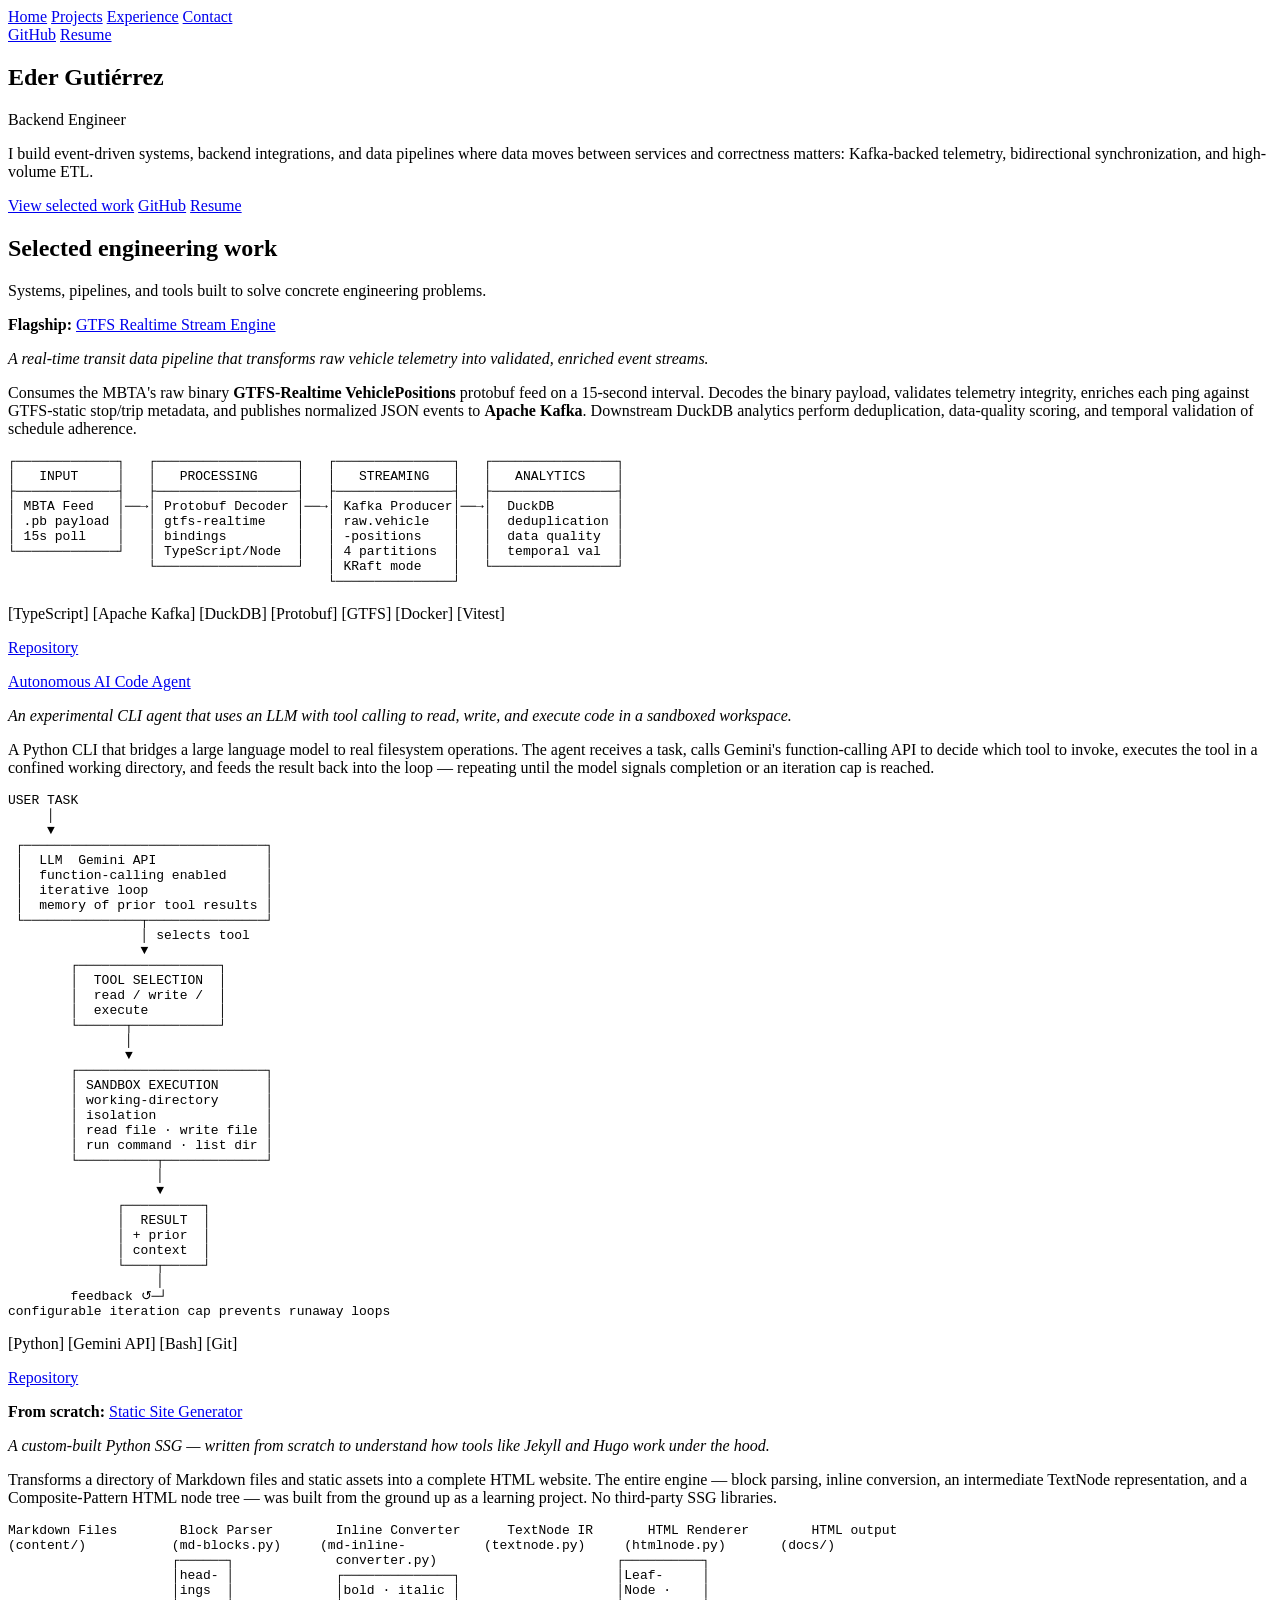
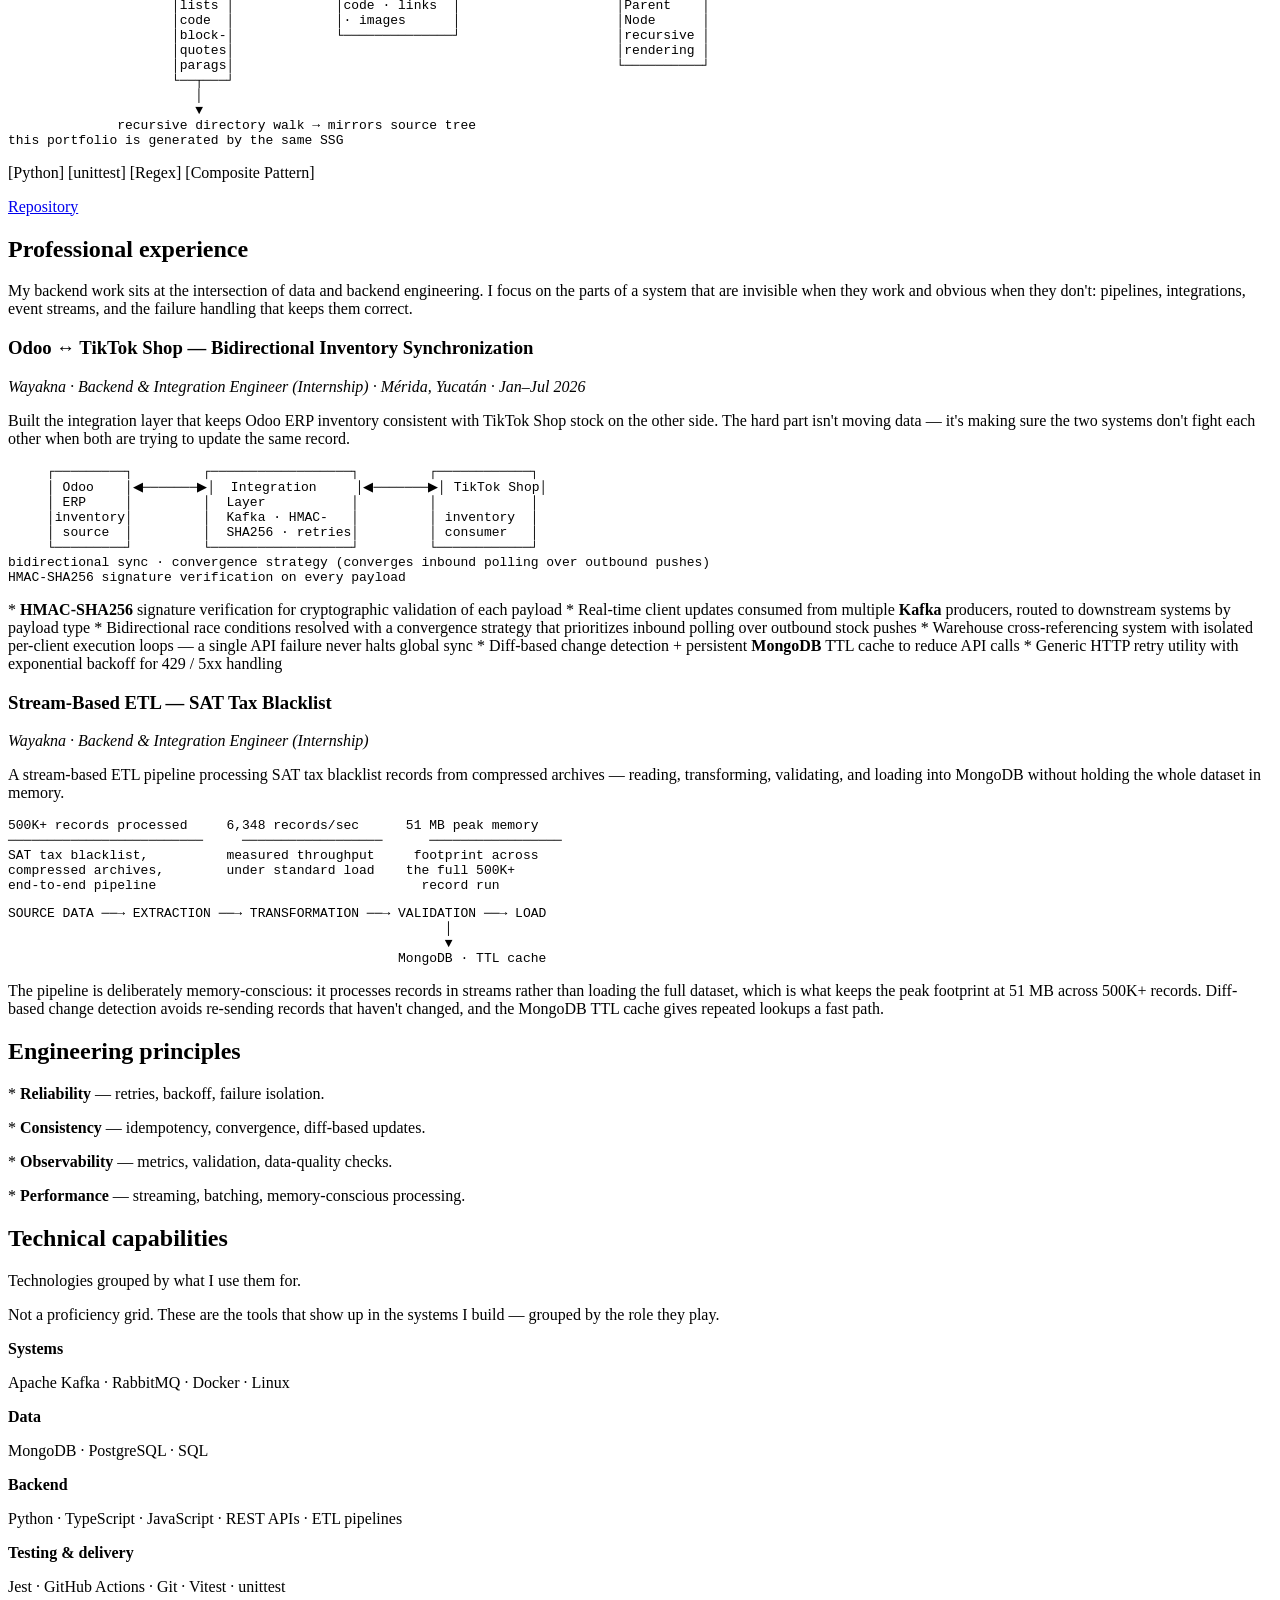
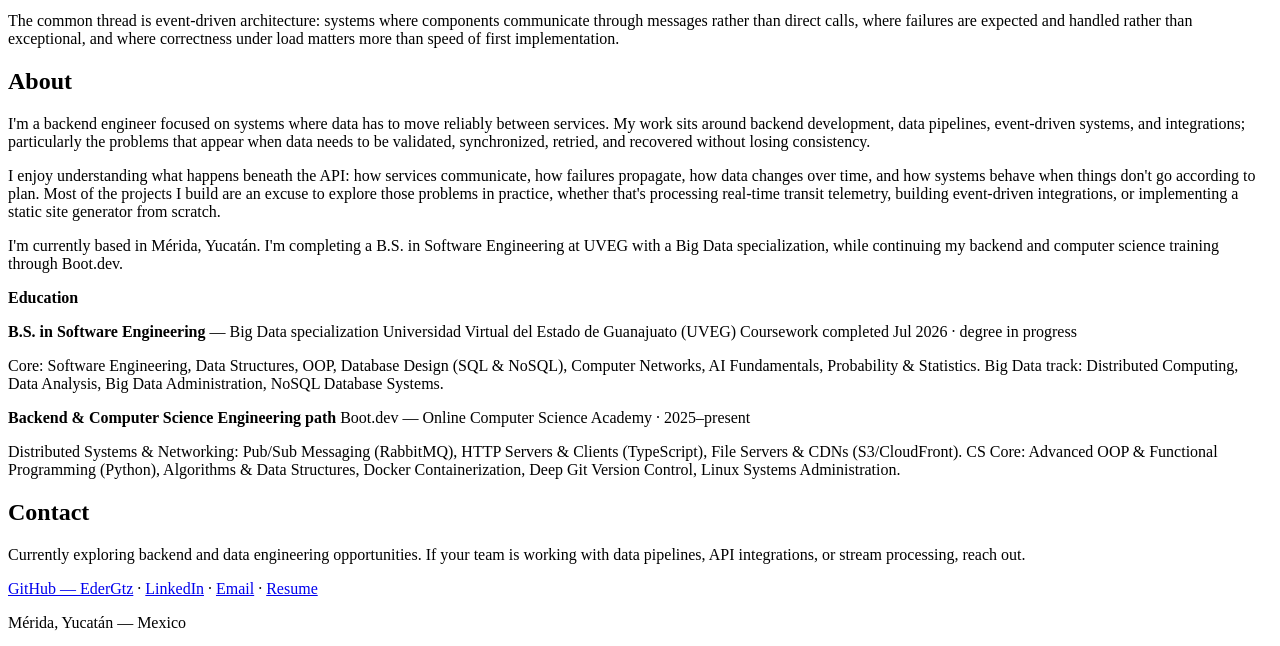
==== commit 7a544361: "refactor: clean up code formatting and improve documentation clarity" ====
--- a/docs/index.html
+++ b/docs/index.html
@@ -57,8 +57,8 @@
                  ▼
         ┌──────────────────┐
         │  TOOL SELECTION  │
-        │  read / write /   │
-        │  execute          │
+        │  read / write /  │
+        │  execute         │
         └──────┬───────────┘
                │
                ▼
@@ -81,14 +81,14 @@
 configurable iteration cap prevents runaway loops
 </code></pre><p>[Python] [Gemini API] [Bash] [Git]</p><p><a href="https://github.com/EderGtz/LLM-Agent">Repository</a></p><p><b>From scratch:</b> <a href="/projects/ssg">Static Site Generator</a></p><p><i>A custom-built Python SSG — written from scratch to understand how tools like Jekyll and Hugo work under the hood.</i></p><p>Transforms a directory of Markdown files and static assets into a complete HTML website. The entire engine — block parsing, inline conversion, an intermediate TextNode representation, and a Composite-Pattern HTML node tree — was built from the ground up as a learning project. No third-party SSG libraries.</p><pre><code>Markdown Files        Block Parser        Inline Converter      TextNode IR       HTML Renderer        HTML output
 (content/)           (md-blocks.py)     (md-inline-          (textnode.py)     (htmlnode.py)       (docs/)
-                     ┌─────┐             converter.py)                        ┌──────┐
-                     │head-│             ┌──────────────┐                    │Leaf- │
-                     │ings │             │bold · italic │                    │Node ·│
-                     │lists │             │code · links  │                    │Parent│
-                     │code  │             │· images      │                    │Node   │
-                     │block-│             └──────────────┘                    │recursive
-                     │quotes│                                                        │rendering
-                     │parags│                                                        └──────┘
+                     ┌──────┐             converter.py)                       ┌──────────┐
+                     │head- │             ┌──────────────┐                    │Leaf-     │
+                     │ings  │             │bold · italic │                    │Node ·    │
+                     │lists │             │code · links  │                    │Parent    │
+                     │code  │             │· images      │                    │Node      │
+                     │block-│             └──────────────┘                    │recursive │
+                     │quotes│                                                 │rendering │
+                     │parags│                                                 └──────────┘
                      └──┬───┘
                         │
                         ▼
@@ -98,8 +98,8 @@
 <section class="slot experience"><div><h2>Professional experience</h2><p>My backend work sits at the intersection of data and backend engineering. I focus on the parts of a system that are invisible when they work and obvious when they don't: pipelines, integrations, event streams, and the failure handling that keeps them correct.</p><h3>Odoo ↔ TikTok Shop — Bidirectional Inventory Synchronization</h3><p><i>Wayakna · Backend & Integration Engineer (Internship) · Mérida, Yucatán · Jan–Jul 2026</i></p><p>Built the integration layer that keeps Odoo ERP inventory consistent with TikTok Shop stock on the other side. The hard part isn't moving data — it's making sure the two systems don't fight each other when both are trying to update the same record.</p><pre><code>     ┌─────────┐         ┌──────────────────┐         ┌────────────┐
      │ Odoo    │◀───────▶│  Integration     │◀───────▶│ TikTok Shop│
      │ ERP     │         │  Layer           │         │            │
-     │ inventory│        │  Kafka · HMAC-   │        │ inventory  │
-     │ source  │        │  SHA256 · retries│        │ consumer   │
+     │inventory│         │  Kafka · HMAC-   │         │ inventory  │
+     │ source  │         │  SHA256 · retries│         │ consumer   │
      └─────────┘         └──────────────────┘         └────────────┘
 bidirectional sync · convergence strategy (converges inbound polling over outbound pushes)
 HMAC-SHA256 signature verification on every payload
@@ -113,8 +113,8 @@
                                                         ▼
                                                   MongoDB · TTL cache
 </code></pre><p>The pipeline is deliberately memory-conscious: it processes records in streams rather than loading the full dataset, which is what keeps the peak footprint at 51 MB across 500K+ records. Diff-based change detection avoids re-sending records that haven't changed, and the MongoDB TTL cache gives repeated lookups a fast path.</p></div></section>
-<section class="slot capabilities"><div><h2>Technical capabilities</h2><p>Technologies grouped by what I use them for.</p><p>Not a proficiency grid. These are the tools that show up in the systems I build — grouped by the role they play.</p><p><b>Systems</b></p><p>Apache Kafka · RabbitMQ · Docker · Linux</p><p><b>Data</b></p><p>MongoDB · PostgreSQL · SQL</p><p><b>Backend</b></p><p>Python · TypeScript · JavaScript · REST APIs · ETL pipelines</p><p><b>Testing & delivery</b></p><p>Jest · GitHub Actions · Git · Vitest · unittest</p><p>The common thread is event-driven architecture: systems where components communicate through messages rather than direct calls, where failures are expected and handled rather than exceptional, and where correctness under load matters more than speed of first implementation.</p></div></section>
-<section class="slot about"><div><h2>About</h2><p>Backend engineer. Big Data coursework.</p><p>My background is in software engineering and Big Data, with a growing focus on backend systems, distributed computing, and data-intensive applications. I enjoy working on systems where correctness depends on how data moves, changes, and recovers across components.</p><p>Currently based in Mérida, Yucatán. Degree in progress at UVEG, additional backend/CS work through Boot.dev.</p><p><b>Education</b></p><p><b>B.S. in Software Engineering</b> — Big Data specialization Universidad Virtual del Estado de Guanajuato (UVEG) Coursework completed Jul 2026 · degree in progress</p><p>Core: Software Engineering, Data Structures, OOP, Database Design (SQL & NoSQL), Computer Networks, AI Fundamentals, Probability & Statistics. Big Data track: Distributed Computing, Data Analysis, Big Data Administration, NoSQL Database Systems.</p><p><b>Backend & Computer Science Engineering path</b> Boot.dev — Online Computer Science Academy · 2025–present</p><p>Distributed Systems & Networking: Pub/Sub Messaging (RabbitMQ), HTTP Servers & Clients (TypeScript), File Servers & CDNs (S3/CloudFront). CS Core: Advanced OOP & Functional Programming (Python), Algorithms & Data Structures, Docker Containerization, Deep Git Version Control, Linux Systems Administration.</p></div></section>
+<section class="slot capabilities"><div><h2>Engineering principles</h2><p>* <b>Reliability</b> — retries, backoff, failure isolation.</p><p>* <b>Consistency</b> — idempotency, convergence, diff-based updates.</p><p>* <b>Observability</b> — metrics, validation, data-quality checks.</p><p>* <b>Performance</b> — streaming, batching, memory-conscious processing.</p><h2>Technical capabilities</h2><p>Technologies grouped by what I use them for.</p><p>Not a proficiency grid. These are the tools that show up in the systems I build — grouped by the role they play.</p><p><b>Systems</b></p><p>Apache Kafka · RabbitMQ · Docker · Linux</p><p><b>Data</b></p><p>MongoDB · PostgreSQL · SQL</p><p><b>Backend</b></p><p>Python · TypeScript · JavaScript · REST APIs · ETL pipelines</p><p><b>Testing & delivery</b></p><p>Jest · GitHub Actions · Git · Vitest · unittest</p><p>The common thread is event-driven architecture: systems where components communicate through messages rather than direct calls, where failures are expected and handled rather than exceptional, and where correctness under load matters more than speed of first implementation.</p></div></section>
+<section class="slot about"><div><h2>About</h2><p>I'm a backend engineer focused on systems where data has to move reliably between services. My work sits around backend development, data pipelines, event-driven systems, and integrations; particularly the problems that appear when data needs to be validated, synchronized, retried, and recovered without losing consistency.</p><p>I enjoy understanding what happens beneath the API: how services communicate, how failures propagate, how data changes over time, and how systems behave when things don't go according to plan. Most of the projects I build are an excuse to explore those problems in practice, whether that's processing real-time transit telemetry, building event-driven integrations, or implementing a static site generator from scratch.</p><p>I'm currently based in Mérida, Yucatán. I'm completing a B.S. in Software Engineering at UVEG with a Big Data specialization, while continuing my backend and computer science training through Boot.dev.</p><p><b>Education</b></p><p><b>B.S. in Software Engineering</b> — Big Data specialization Universidad Virtual del Estado de Guanajuato (UVEG) Coursework completed Jul 2026 · degree in progress</p><p>Core: Software Engineering, Data Structures, OOP, Database Design (SQL & NoSQL), Computer Networks, AI Fundamentals, Probability & Statistics. Big Data track: Distributed Computing, Data Analysis, Big Data Administration, NoSQL Database Systems.</p><p><b>Backend & Computer Science Engineering path</b> Boot.dev — Online Computer Science Academy · 2025–present</p><p>Distributed Systems & Networking: Pub/Sub Messaging (RabbitMQ), HTTP Servers & Clients (TypeScript), File Servers & CDNs (S3/CloudFront). CS Core: Advanced OOP & Functional Programming (Python), Algorithms & Data Structures, Docker Containerization, Deep Git Version Control, Linux Systems Administration.</p></div></section>
 <section class="slot contact"><div><h2>Contact</h2><p>Currently exploring backend and data engineering opportunities. If your team is working with data pipelines, API integrations, or stream processing, reach out.</p><p><a href="https://github.com/EderGtz">GitHub — EderGtz</a> · <a href="https://linkedin.com/in/edergutierrezc">LinkedIn</a> · <a href="mailto:gutierrezeder64@gmail.com">Email</a> · <a href="/resume/Eder_Gutierrez_Resume.pdf">Resume</a></p><p>Mérida, Yucatán — Mexico</p></div></section>
 </main>
   </body>
